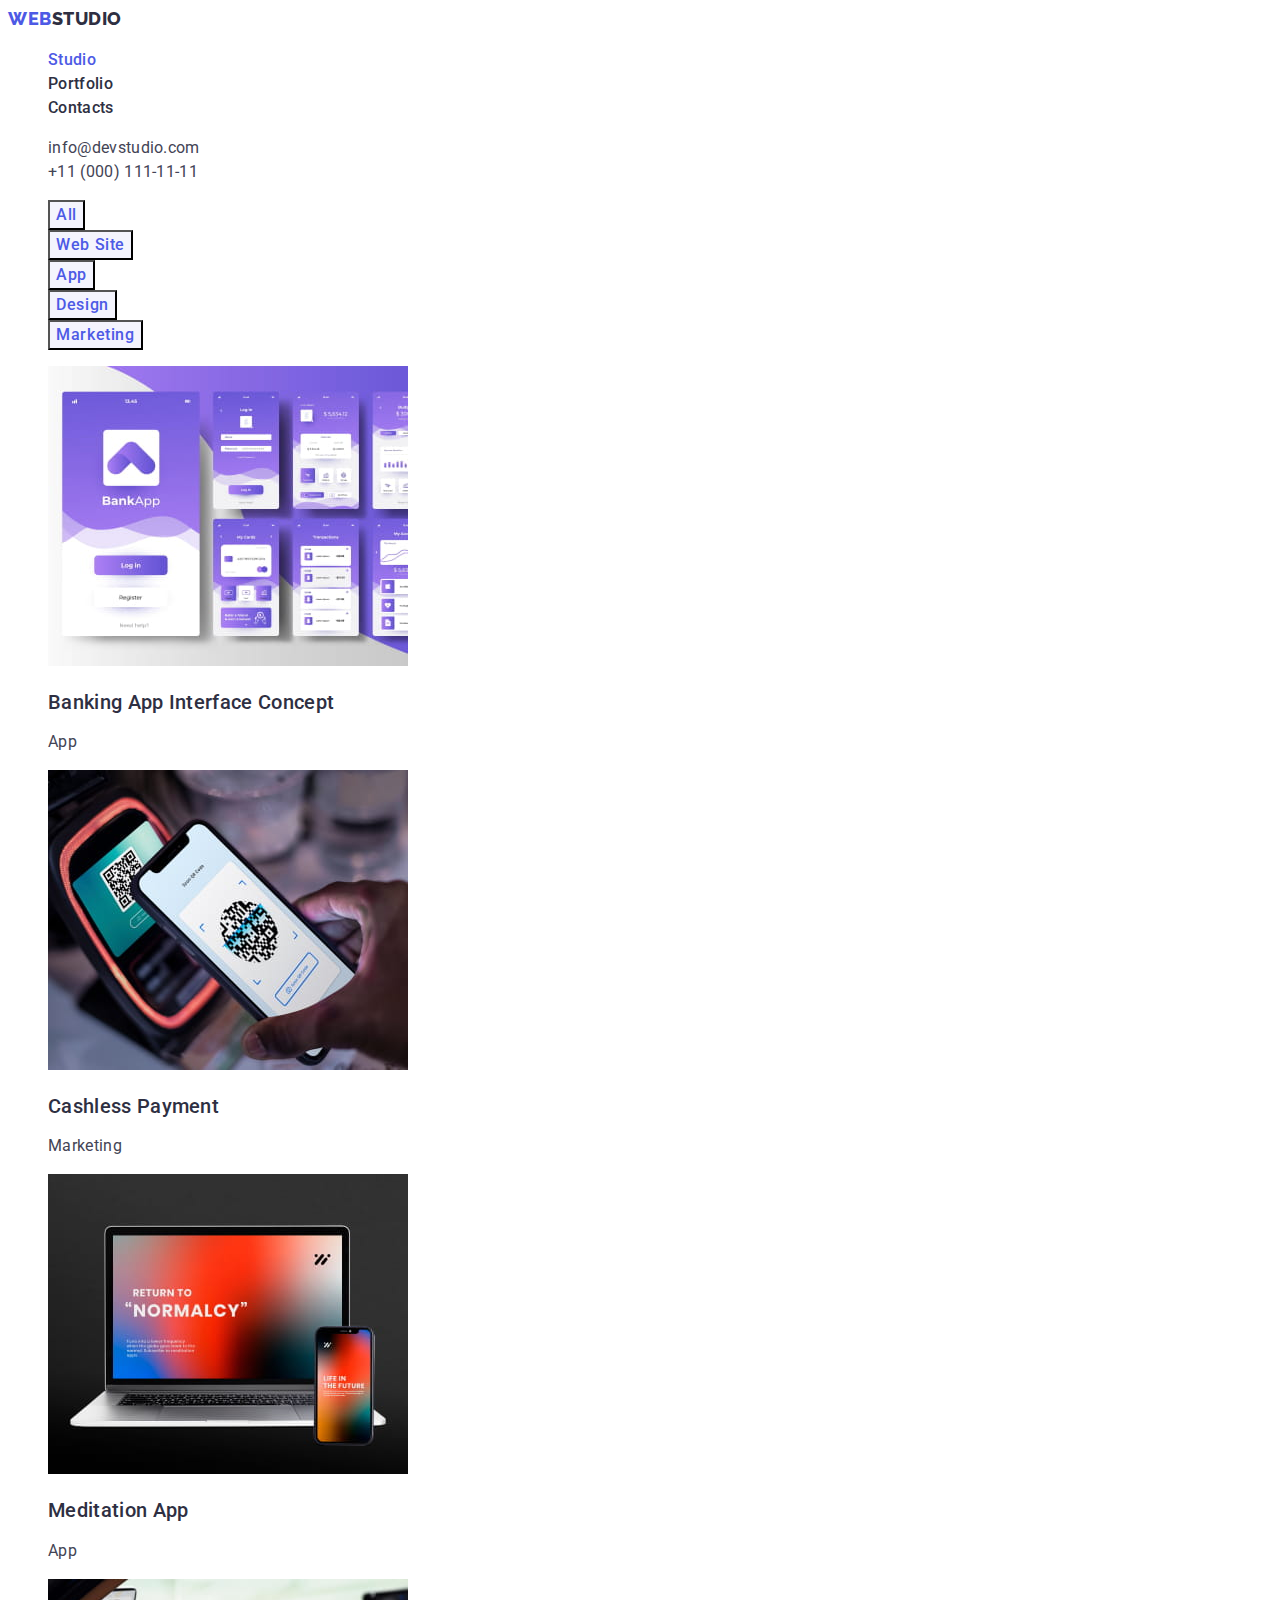
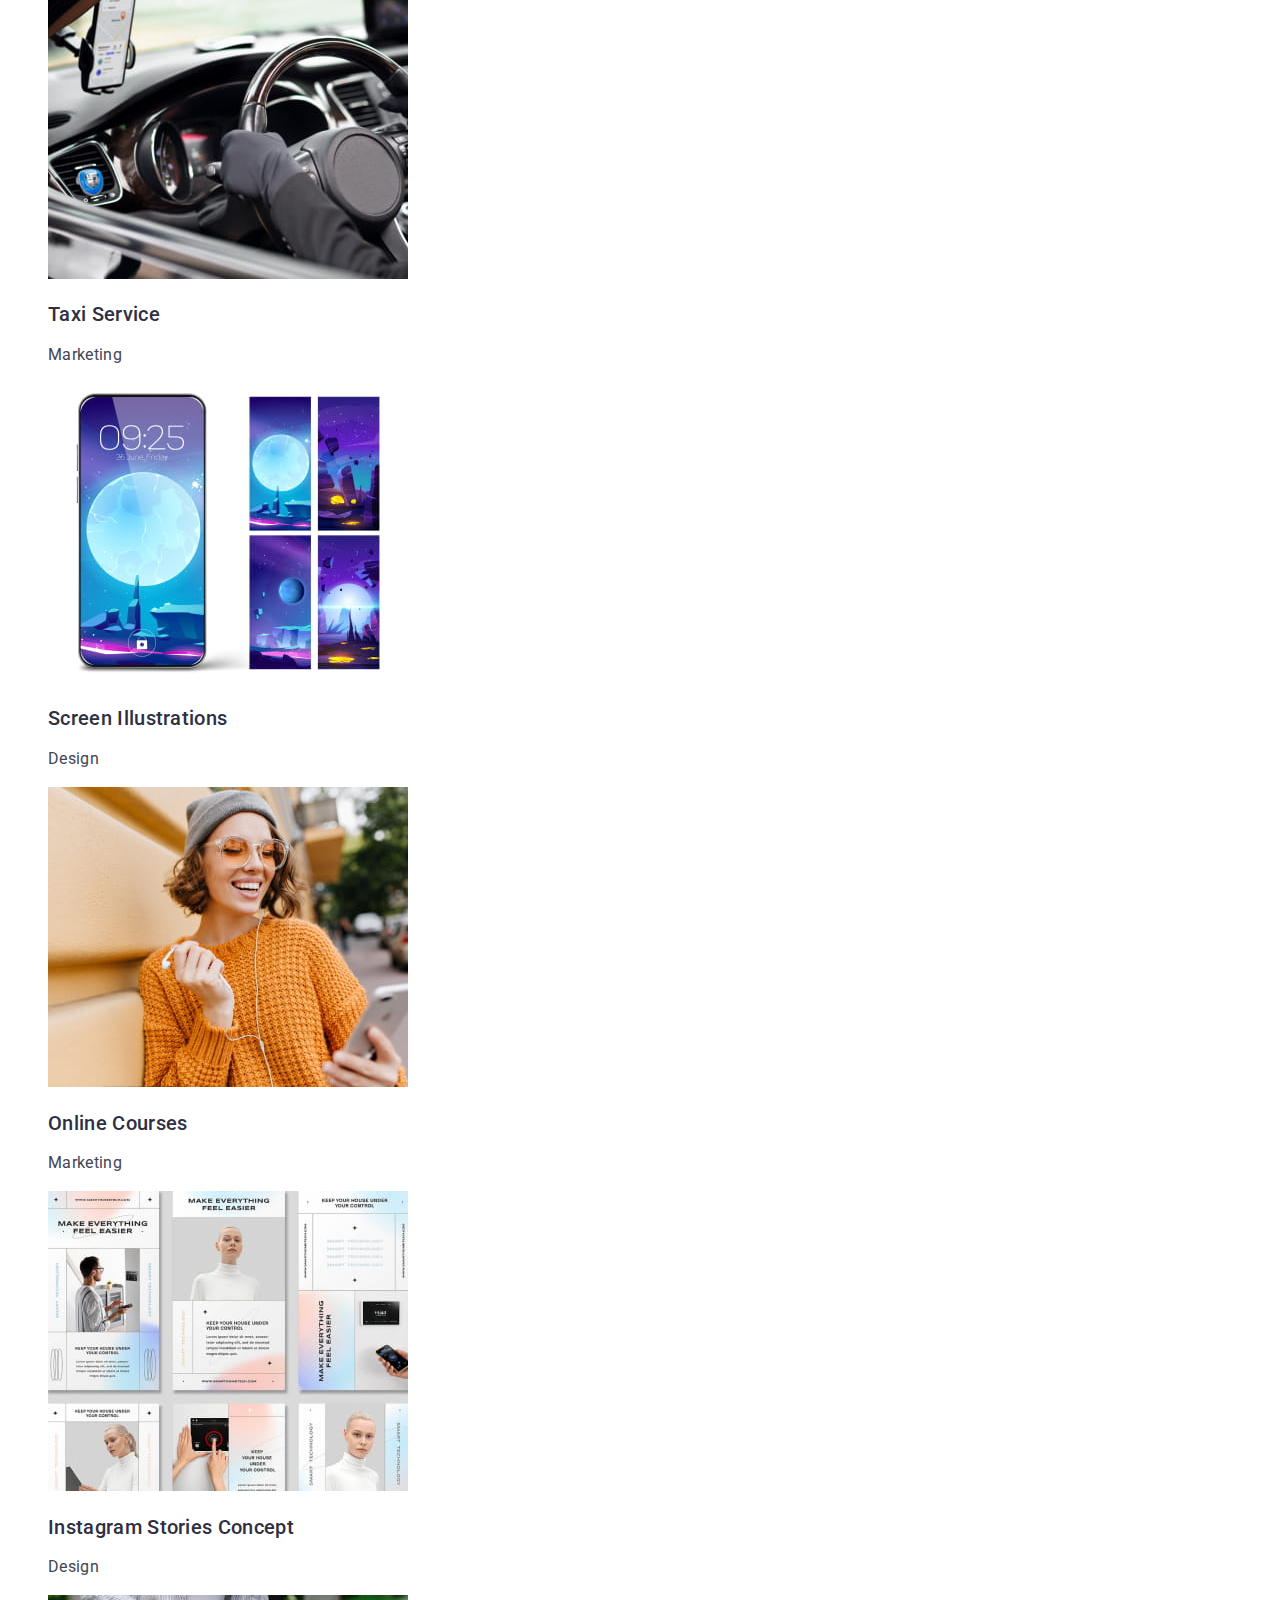
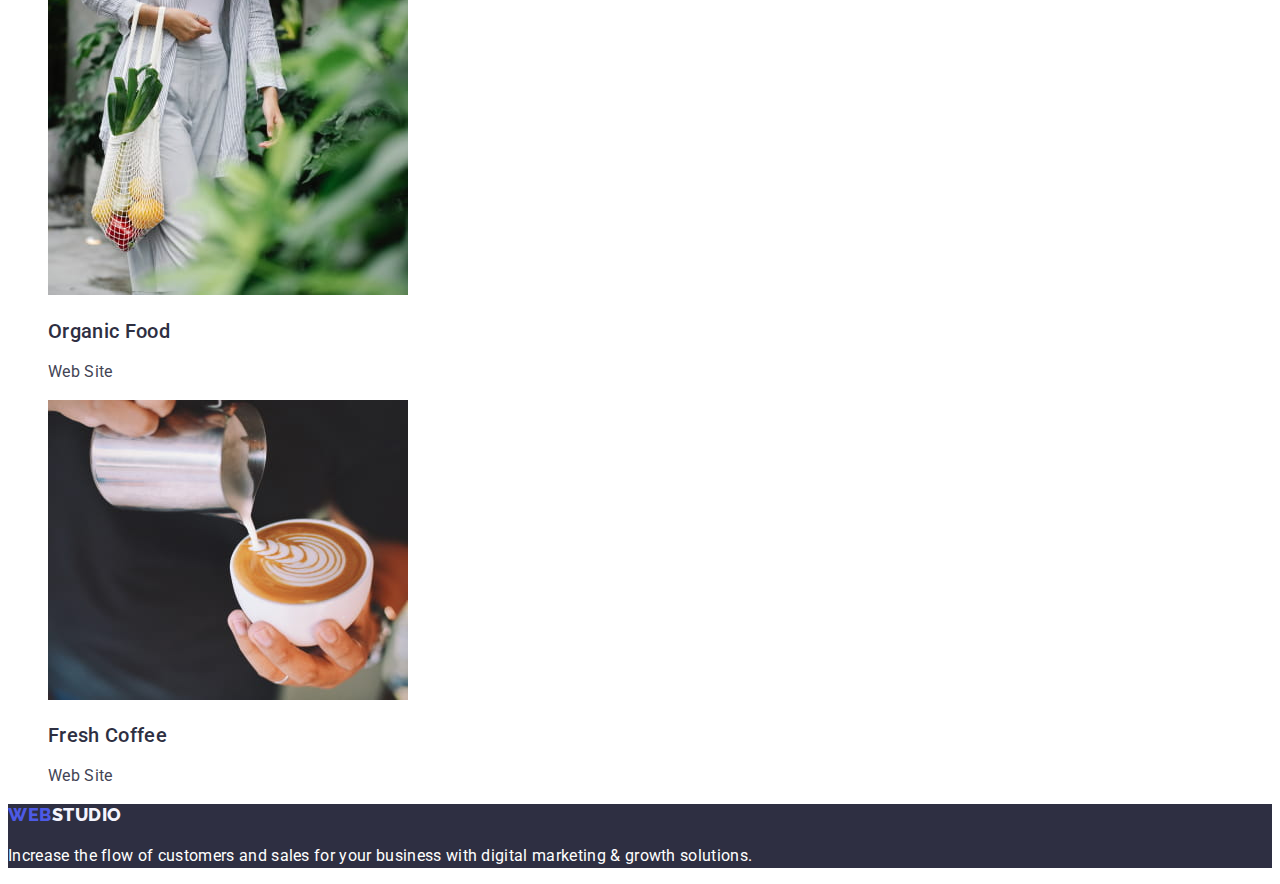
==== portfolio.html @ 93f8bcec "Update" ====
<!DOCTYPE html>
<html lang="en">
  <head>
    <meta charset="UTF-8" />
    <meta http-equiv="X-UA-Compatible" content="IE=edge" />
    <meta name="viewport" content="width=device-width, initial-scale=1.0" />
    <title>Portfolio</title>
    <link rel="preconnect" href="https://fonts.googleapis.com" />
    <link rel="preconnect" href="https://fonts.gstatic.com" crossorigin />
    <link
      href="https://fonts.googleapis.com/css2?family=Raleway:wght@800&family=Roboto:wght@400;500;700;900&display=swap"
      rel="stylesheet"
    />
    <link rel="stylesheet" href="./css/styles.css" />
  </head>
  <body>
    <!-- Header -->
    <header>
      <nav>
        <a href="./index.html" class="logo link"
          >Web<span class="logo-accent">Studio</span></a
        >
        <ul class="site-nav list">
          <li>
            <a href="./index.html" class="link current">Studio</a>
          </li>
          <li>
            <a href="./portfolio.html" class="link">Portfolio</a>
          </li>
          <li><a href="" class="link">Contacts</a></li>
        </ul>
      </nav>
      <address class="font">
        <ul class="contacts list">
          <li>
            <a href="mailto:info@devstudio.com" class="link no-line"
              >info@devstudio.com</a
            >
          </li>
          <li>
            <a href="tel:+110001111111" class="link no-line"
              >+11 (000) 111-11-11</a
            >
          </li>
        </ul>
      </address>
    </header>
    <!-- Main -->
    <main>
      <section>
        <h1 hidden>Our works</h1>
        <ul class="list">
          <li>
            <button type="button" class="button filter-button">All</button>
          </li>
          <li>
            <button type="button" class="button filter-button">Web Site</button>
          </li>
          <li>
            <button type="button" class="button filter-button">App</button>
          </li>
          <li>
            <button type="button" class="button filter-button">Design</button>
          </li>
          <li>
            <button type="button" class="button filter-button">
              Marketing
            </button>
          </li>
        </ul>
        <ul class="list">
          <li>
            <img
              src="./images/portfolio-page/banking.jpg"
              alt="a variety of the baking app interface's designs"
              width="360"
              height="300"
            />
            <h2 class="works-head">Banking App Interface Concept</h2>
            <p>App</p>
          </li>
          <li>
            <img
              src="./images/portfolio-page/payment.jpg"
              alt=" a person doing a cashless payment"
              width="360"
              height="300"
            />
            <h2 class="works-head">Cashless Payment</h2>
            <p>Marketing</p>
          </li>
          <li>
            <img
              src="./images/portfolio-page/meditation.jpg"
              alt="a laptop and a phone with the meditation app opened"
              width="360"
              height="300"
            />
            <h2 class="works-head">Meditation App</h2>
            <p>App</p>
          </li>
          <li>
            <img
              src="./images/portfolio-page/taxi.jpg"
              alt="a person driving a car"
              width="360"
              height="300"
            />
            <h2 class="works-head">Taxi Service</h2>
            <p>Marketing</p>
          </li>
          <li>
            <img
              src="./images/portfolio-page/illustation.jpg"
              alt="a phone and several screen Illustrations"
              width="360"
              height="300"
            />
            <h2 class="works-head">Screen Illustrations</h2>
            <p>Design</p>
          </li>
          <li>
            <img
              src="./images/portfolio-page/courses.jpg"
              alt="a girl holding a phone and looking at its screen"
              width="360"
              height="300"
            />
            <h2 class="works-head">Online Courses</h2>
            <p>Marketing</p>
          </li>
          <li>
            <img
              src="./images/portfolio-page/instastories.jpg"
              alt="several designed pages"
              width="360"
              height="300"
            />
            <h2 class="works-head">Instagram Stories Concept</h2>
            <p>Design</p>
          </li>
          <li>
            <img
              src="./images/portfolio-page/food.jpg"
              alt="a person holding a bag with food"
              width="360"
              height="300"
            />
            <h2 class="works-head">Organic Food</h2>
            <p>Web Site</p>
          </li>
          <li>
            <img
              src="./images/portfolio-page/coffee.jpg"
              alt="a hand holding a cup of coffee"
              width="360"
              height="300"
            />
            <h2 class="works-head">Fresh Coffee</h2>
            <p>Web Site</p>
          </li>
        </ul>
      </section>
    </main>
    <!-- Footer -->
    <footer class="background footer">
      <a href="./index.html" class="logo link"
        >Web<span class="logo-accent">Studio</span></a
      >
      <p class="footer-text">
        Increase the flow of customers and sales for your business with digital
        marketing & growth solutions.
      </p>
    </footer>
  </body>
</html>
---- css/styles.css ----
:root {
  --primary-bg-color: #ffffff;
  --secondary-bg-color: #2e2f42;
  --tertiary-bg-color: #f4f4fd;
  --primary-text-color: #434455;
  --secondary-text-color: #2e2f42;
  --tertiary-text-color: #ffffff;
  --accent-color: #4d5ae5;
  --secondary-accent-color: #404bbf;
  --site-nav-text-color: #2e2f42;
}
body {
  background-color: var(--primary-bg-color);
  color: var(--primary-text-color);
  font-family: Roboto, sans-serif;
  font-size: 16px;
  line-height: 1.5;
  letter-spacing: 0.02em;
}

.list {
  list-style-type: none;
}
.link {
  text-decoration: none;
}

/* Header */
/* Logo */
.logo {
  color: #4d5ae5;
  font-family: Raleway, sans-serif;
  font-weight: 800;
  font-size: 18px;
  line-height: 1.17;
  letter-spacing: 0.03em;
  text-transform: uppercase;
}

.logo-accent {
  color: #2e2f42;
}

.logo-accent:hover,
.logo-accent:focus {
  color: var(--secondary-accent-color);
}

.site-nav .link {
  color: #2e2f42;
  font-weight: 500;
  font-size: 16px;
  line-height: 1.5;
}

.site-nav .link.current {
  color: var(--accent-color);
}

.site-nav .link:hover,
.site-nav .link:focus {
  color: #404bbf;
}

.font {
  font-style: normal;
}

.contacts .link {
  color: var(--primary-text-color);
  font-size: 16px;
  line-height: 1.5;
}

.contacts .link:hover,
.contacts .link:focus {
  color: var(--accent-color);
}

.background {
  background-color: var(--secondary-bg-color);
}

.main-head {
  color: var(--tertiary-text-color);
  font-weight: 700;
  font-size: 56px;
  line-height: 1.07;
  text-align: center;
}
/* Buttons */
.button {
  font-family: Roboto, sans-serif;
  cursor: pointer;
}

.hero-button {
  background-color: var(--accent-color);
  color: var(--tertiary-text-color);
  font-weight: 500;
  font-size: 16px;
  line-height: 1.5;
  letter-spacing: 0.04em;
}

.hero-button:hover,
.hero-button:focus,
.hero-button:active {
  background-color: var(--secondary-accent-color);
}

.feature-head {
  font-weight: 500;
  font-size: 20px;
  line-height: 1.2;
}

.duties-head,
.team-head {
  color: var(--secondary-text-color);
  font-weight: 700;
  font-size: 36px;
  line-height: 1.11;
  text-align: center;
  text-transform: capitalize;
}

.worker-name {
  font-weight: 500;
  font-size: 20px;
  line-height: 1.2;
}

.worker-role {
  font-size: 16px;
  line-height: 1.5;
}

/* Footer */
.footer .logo-accent {
  color: #f4f4fd;
}

.footer-text {
  color: var(--tertiary-text-color);
}

/* Portfolio */
.filter-button {
  background-color: var(--tertiary-bg-color);
  color: var(--accent-color);
  font-size: 16px;
  line-height: 1.5;
  font-weight: 500;
  text-align: center;
  letter-spacing: 0.04em;
}
.filter-button:hover,
.filter-button:focus,
.filter-button:active {
  background-color: var(--secondary-accent-color);
  color: var(--tertiary-text-color);
}
.works-head {
  color: var(--secondary-text-color);
  font-weight: 500;
  font-size: 20px;
  line-height: 1.2;
}
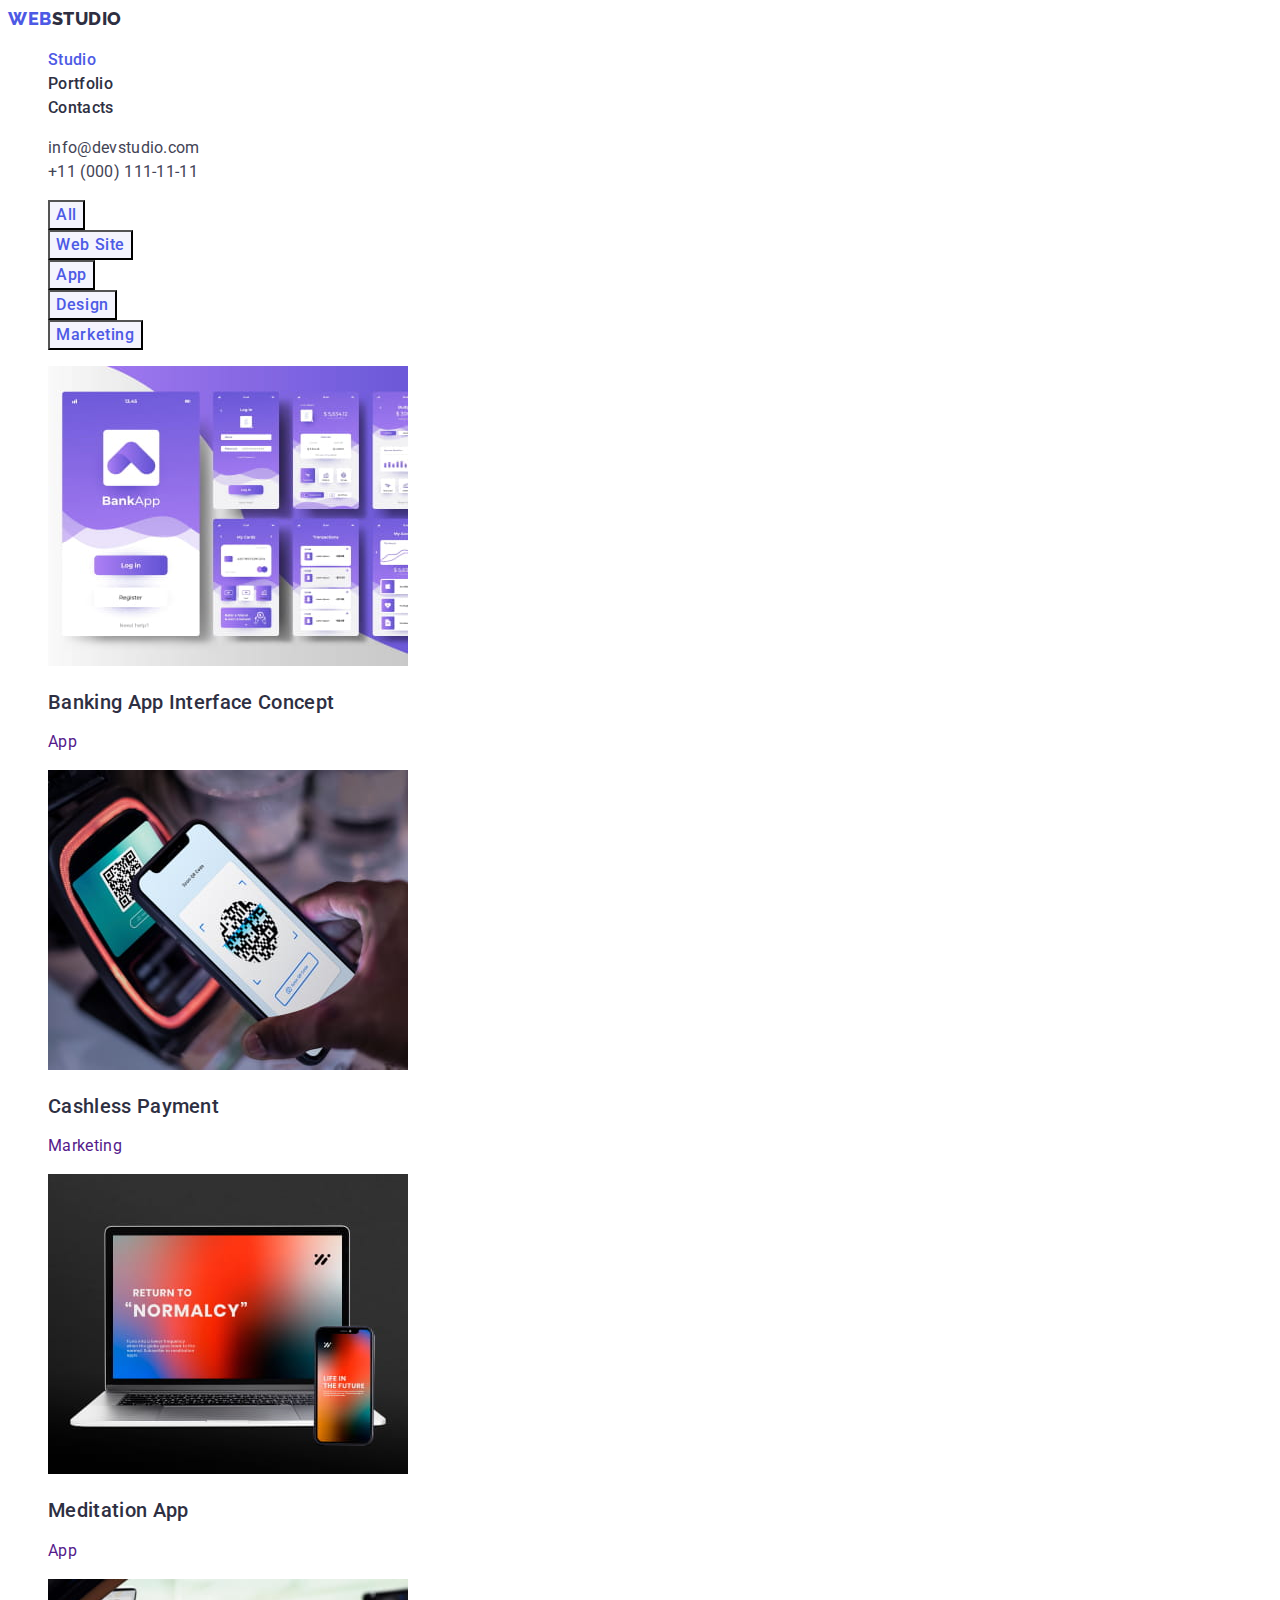
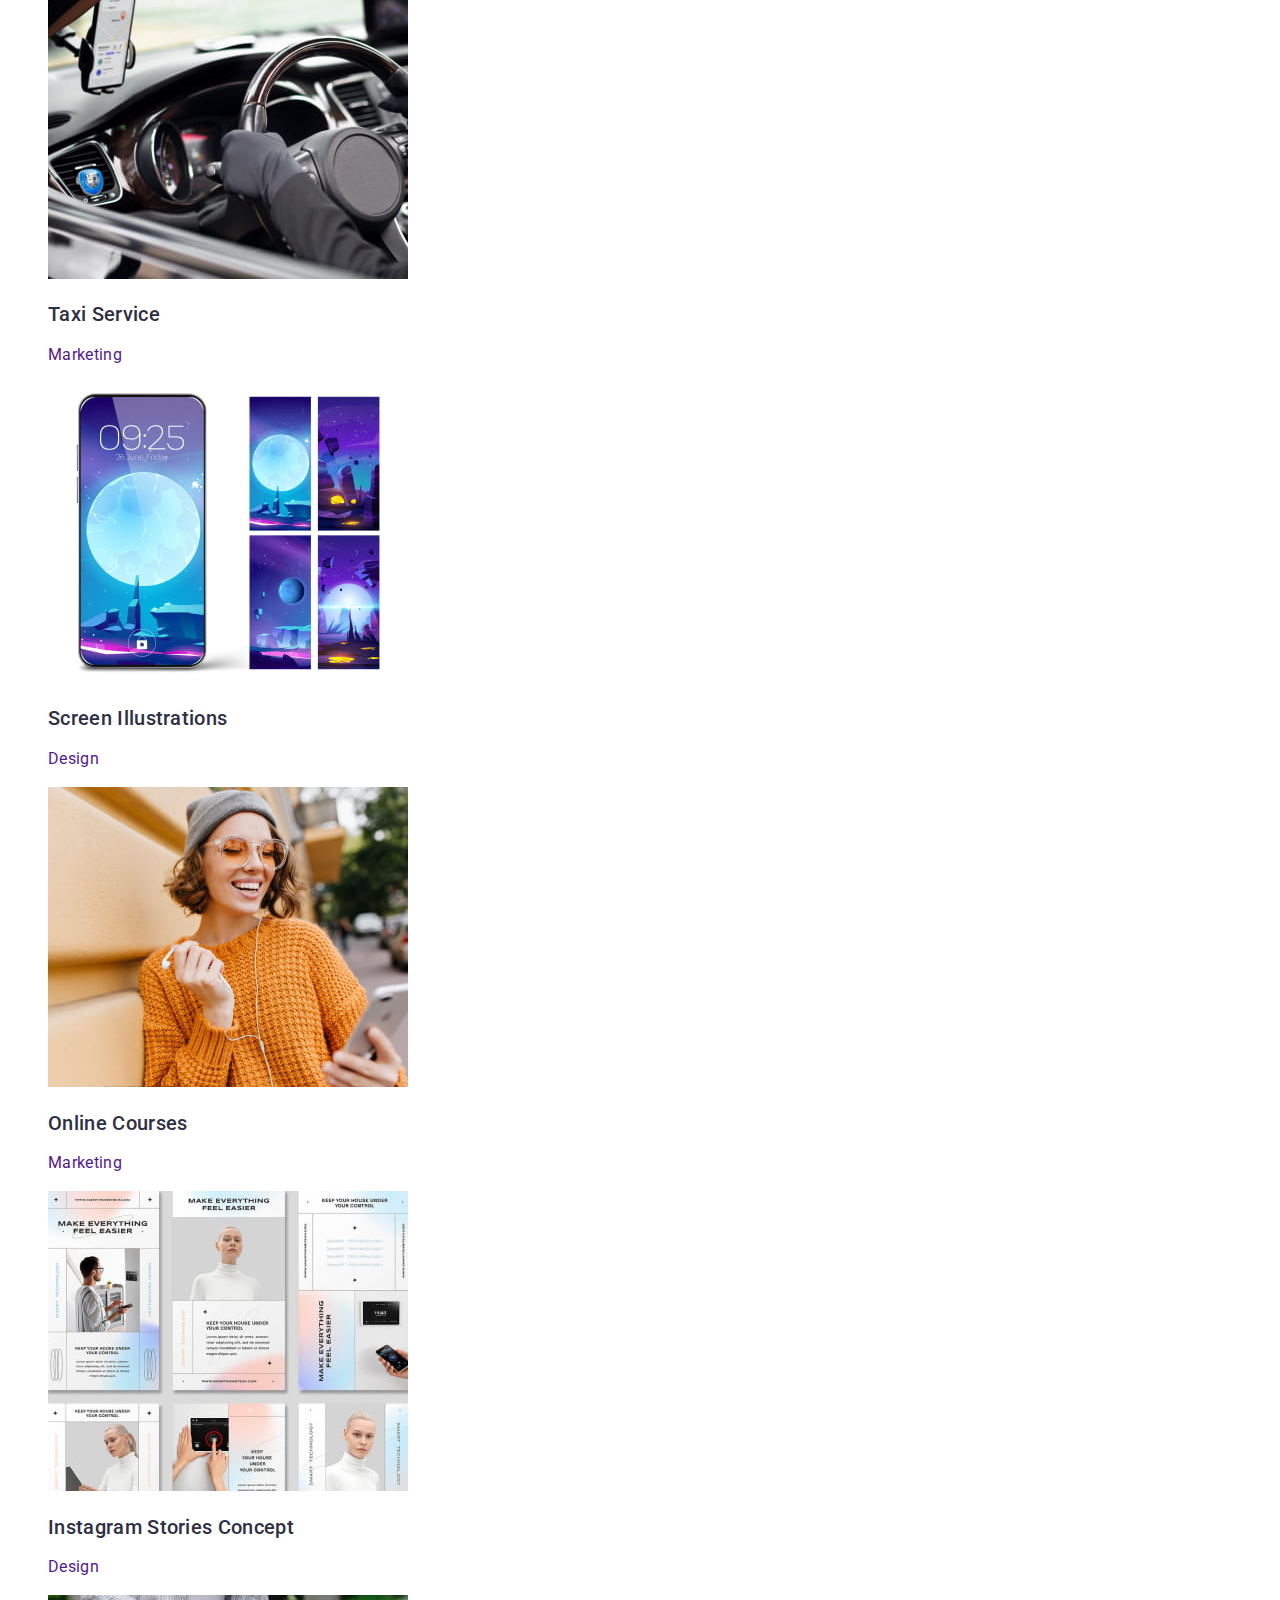
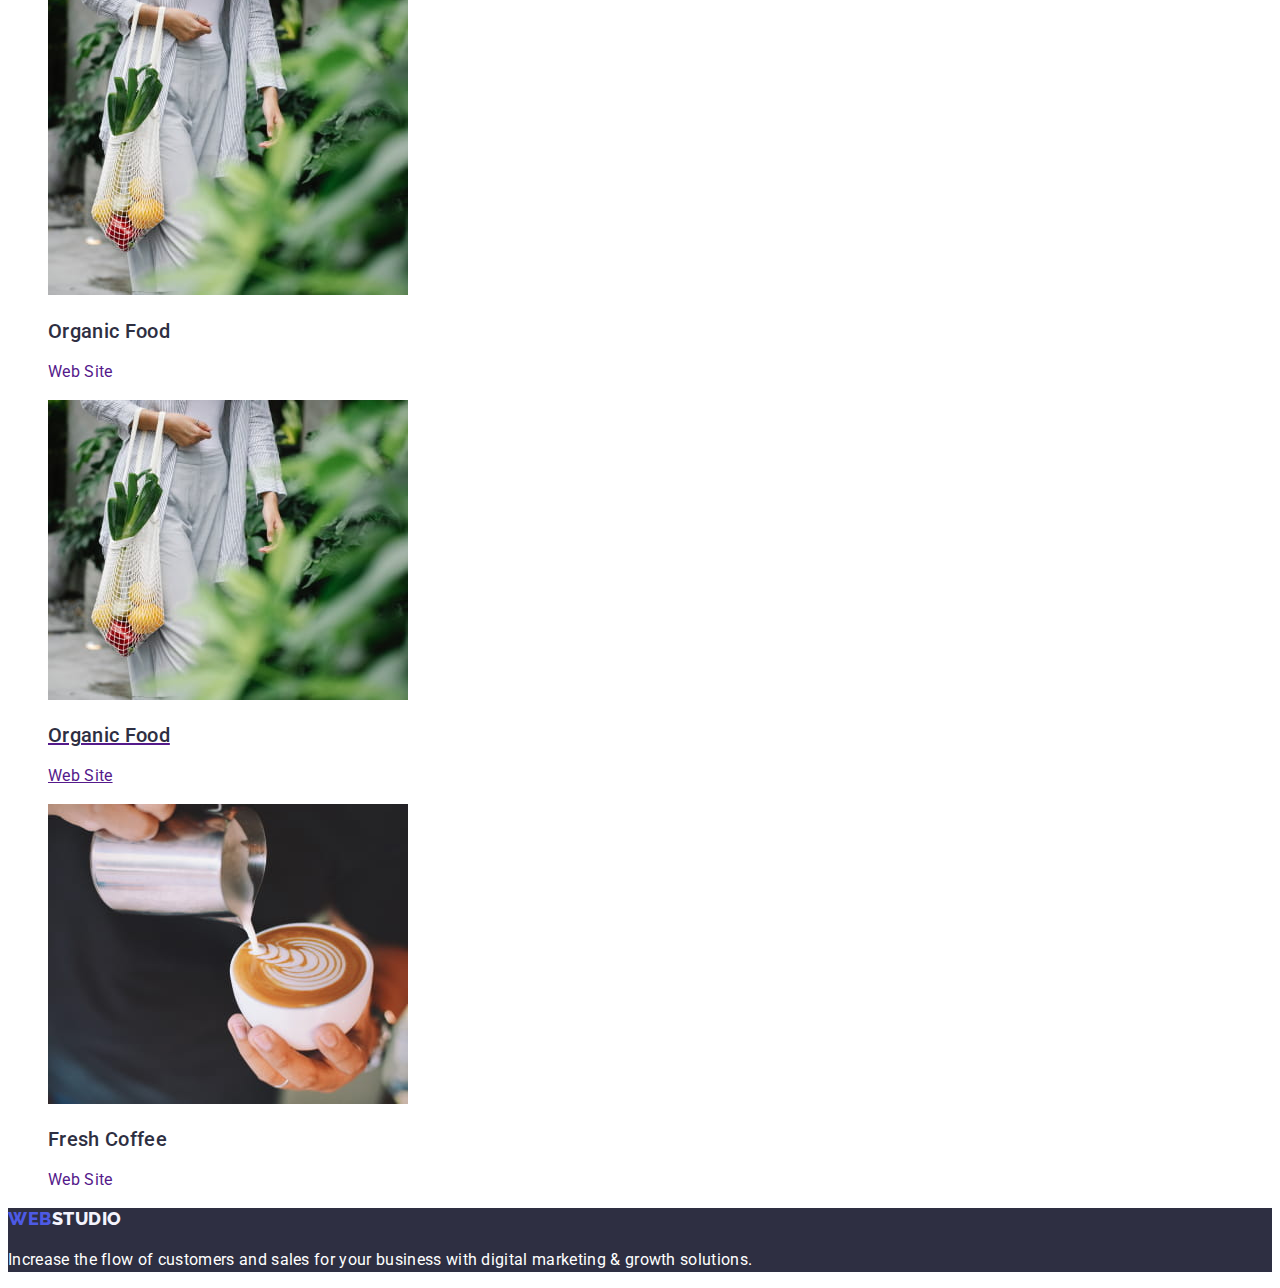
==== commit 75d9a3ca: "Update portfolio.html" ====
--- a/portfolio.html
+++ b/portfolio.html
@@ -70,94 +70,122 @@
         </ul>
         <ul class="list">
           <li>
-            <img
-              src="./images/portfolio-page/banking.jpg"
-              alt="a variety of the baking app interface's designs"
-              width="360"
-              height="300"
-            />
-            <h2 class="works-head">Banking App Interface Concept</h2>
-            <p>App</p>
-          </li>
-          <li>
-            <img
-              src="./images/portfolio-page/payment.jpg"
-              alt=" a person doing a cashless payment"
-              width="360"
-              height="300"
-            />
-            <h2 class="works-head">Cashless Payment</h2>
-            <p>Marketing</p>
-          </li>
-          <li>
-            <img
-              src="./images/portfolio-page/meditation.jpg"
-              alt="a laptop and a phone with the meditation app opened"
-              width="360"
-              height="300"
-            />
-            <h2 class="works-head">Meditation App</h2>
-            <p>App</p>
-          </li>
-          <li>
-            <img
-              src="./images/portfolio-page/taxi.jpg"
-              alt="a person driving a car"
-              width="360"
-              height="300"
-            />
-            <h2 class="works-head">Taxi Service</h2>
-            <p>Marketing</p>
-          </li>
-          <li>
-            <img
-              src="./images/portfolio-page/illustation.jpg"
-              alt="a phone and several screen Illustrations"
-              width="360"
-              height="300"
-            />
-            <h2 class="works-head">Screen Illustrations</h2>
-            <p>Design</p>
-          </li>
-          <li>
-            <img
-              src="./images/portfolio-page/courses.jpg"
-              alt="a girl holding a phone and looking at its screen"
-              width="360"
-              height="300"
-            />
-            <h2 class="works-head">Online Courses</h2>
-            <p>Marketing</p>
-          </li>
-          <li>
-            <img
-              src="./images/portfolio-page/instastories.jpg"
-              alt="several designed pages"
-              width="360"
-              height="300"
-            />
-            <h2 class="works-head">Instagram Stories Concept</h2>
-            <p>Design</p>
-          </li>
-          <li>
-            <img
+            <a href="" class="link">
+              <img
+                src="./images/portfolio-page/banking.jpg"
+                alt="a variety of the baking app interface's designs"
+                width="360"
+                height="300"
+              />
+              <h2 class="works-head">Banking App Interface Concept</h2>
+              <p>App</p></a
+            >
+          </li>
+          <li>
+            <a href="" class="link">
+              <img
+                src="./images/portfolio-page/payment.jpg"
+                alt=" a person doing a cashless payment"
+                width="360"
+                height="300"
+              />
+              <h2 class="works-head">Cashless Payment</h2>
+              <p>Marketing</p></a
+            >
+          </li>
+          <li>
+            <a href="" class="link">
+              <img
+                src="./images/portfolio-page/meditation.jpg"
+                alt="a laptop and a phone with the meditation app opened"
+                width="360"
+                height="300"
+              />
+              <h2 class="works-head">Meditation App</h2>
+              <p>App</p></a
+            >
+          </li>
+          <li>
+            <a href="" class="link">
+              <img
+                src="./images/portfolio-page/taxi.jpg"
+                alt="a person driving a car"
+                width="360"
+                height="300"
+              />
+              <h2 class="works-head">Taxi Service</h2>
+              <p>Marketing</p></a
+            >
+          </li>
+          <li>
+            <a href="" class="link">
+              <img
+                src="./images/portfolio-page/illustation.jpg"
+                alt="a phone and several screen Illustrations"
+                width="360"
+                height="300"
+              />
+              <h2 class="works-head">Screen Illustrations</h2>
+              <p>Design</p></a
+            >
+          </li>
+          <li>
+            <a href="" class="link">
+              <img
+                src="./images/portfolio-page/courses.jpg"
+                alt="a girl holding a phone and looking at its screen"
+                width="360"
+                height="300"
+              />
+              <h2 class="works-head">Online Courses</h2>
+              <p>Marketing</p></a
+            >
+          </li>
+          <li>
+            <a href="" class="link">
+              <img
+                src="./images/portfolio-page/instastories.jpg"
+                alt="several designed pages"
+                width="360"
+                height="300"
+              />
+              <h2 class="works-head">Instagram Stories Concept</h2>
+              <p>Design</p></a
+            >
+          </li>
+          <li>
+            <a href="" class="link">
+              <img
+                src="./images/portfolio-page/food.jpg"
+                alt="a person holding a bag with food"
+                width="360"
+                height="300"
+              />
+              <h2 class="works-head">Organic Food</h2>
+              <p>Web Site</p></a
+            >
+          </li>
+          <li> <a href="">            <img
               src="./images/portfolio-page/food.jpg"
               alt="a person holding a bag with food"
               width="360"
               height="300"
             />
             <h2 class="works-head">Organic Food</h2>
-            <p>Web Site</p>
-          </li>
-          <li>
-            <img
-              src="./images/portfolio-page/coffee.jpg"
-              alt="a hand holding a cup of coffee"
-              width="360"
-              height="300"
-            />
-            <h2 class="works-head">Fresh Coffee</h2>
-            <p>Web Site</p>
+            <p>Web Site</p></a>
+
+          </li>
+          <li>
+            <a href="" class="link">
+              <img
+                src="./images/portfolio-page/coffee.jpg"
+                alt="a hand holding a cup of coffee"
+                width="360"
+                height="300"
+              />
+              <h2 class="works-head">Fresh Coffee</h2>
+              <p>Web Site</p></a
+            >
           </li>
         </ul>
       </section>
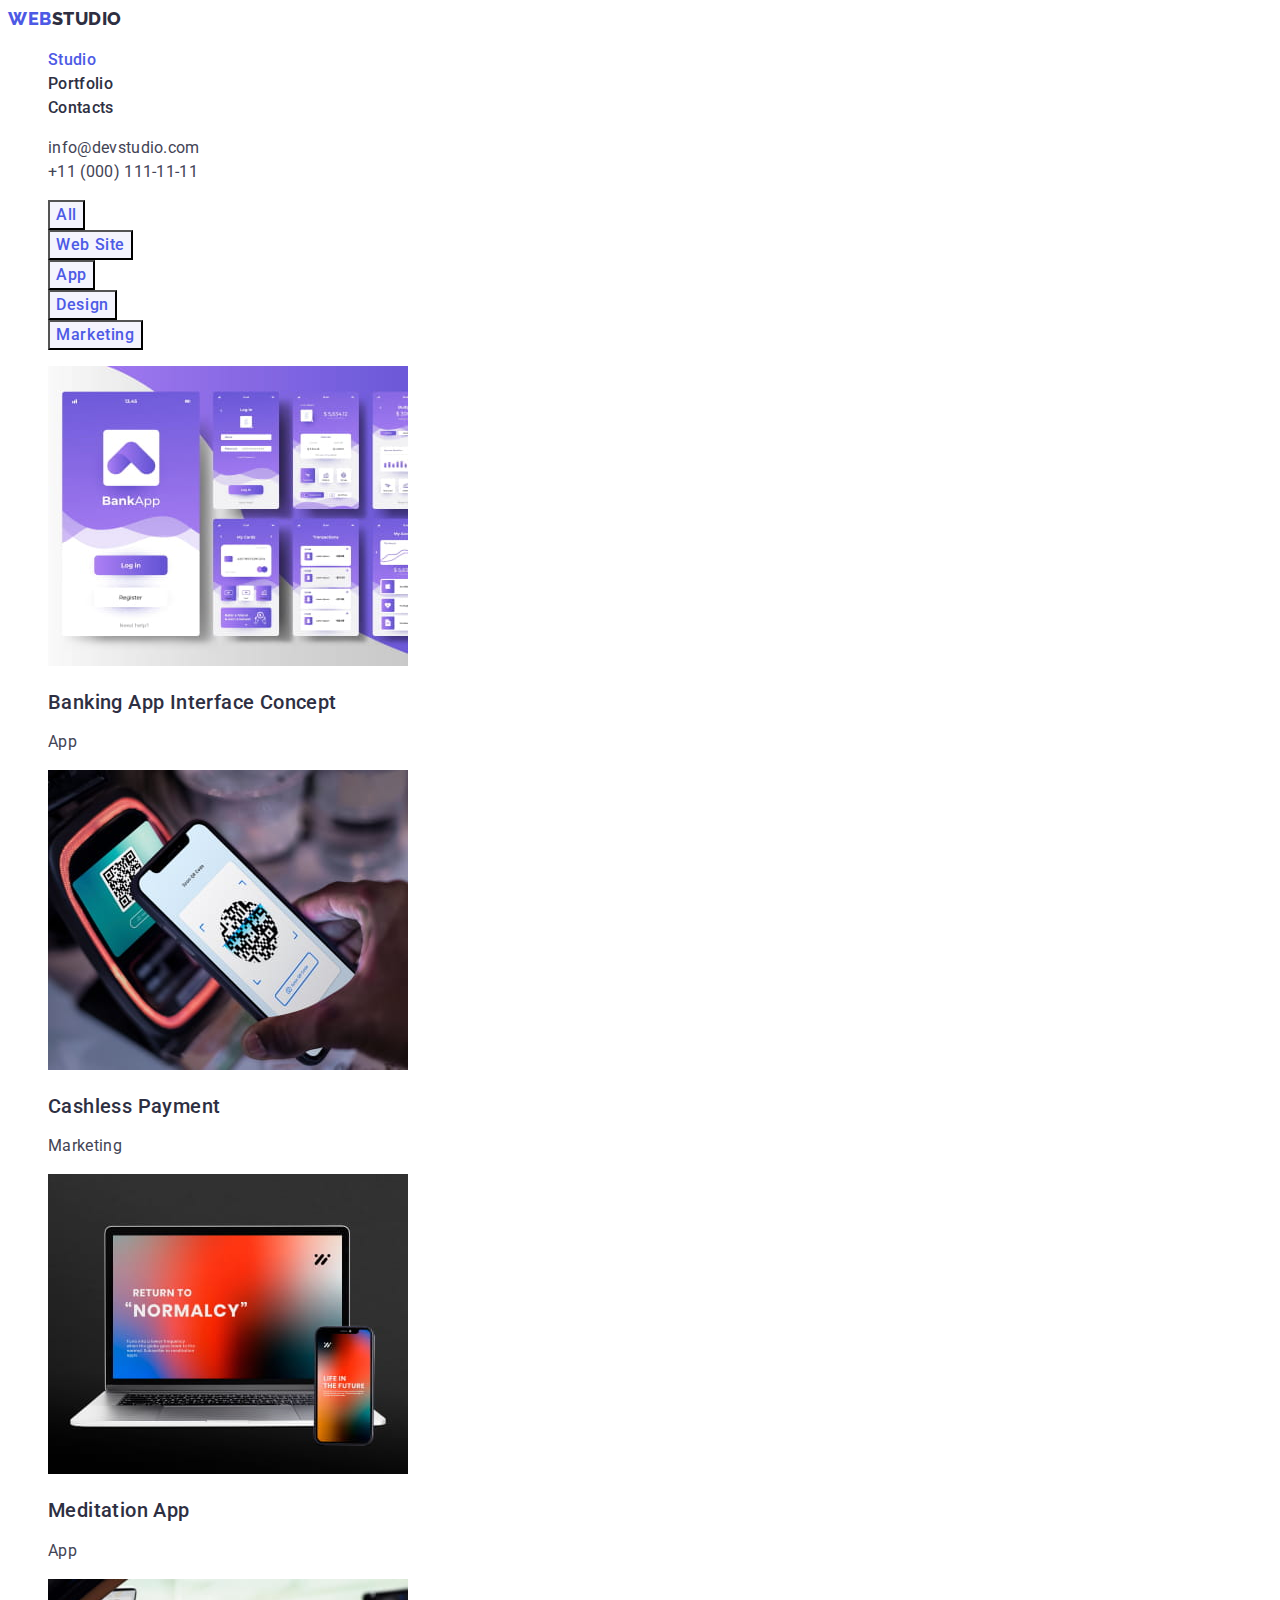
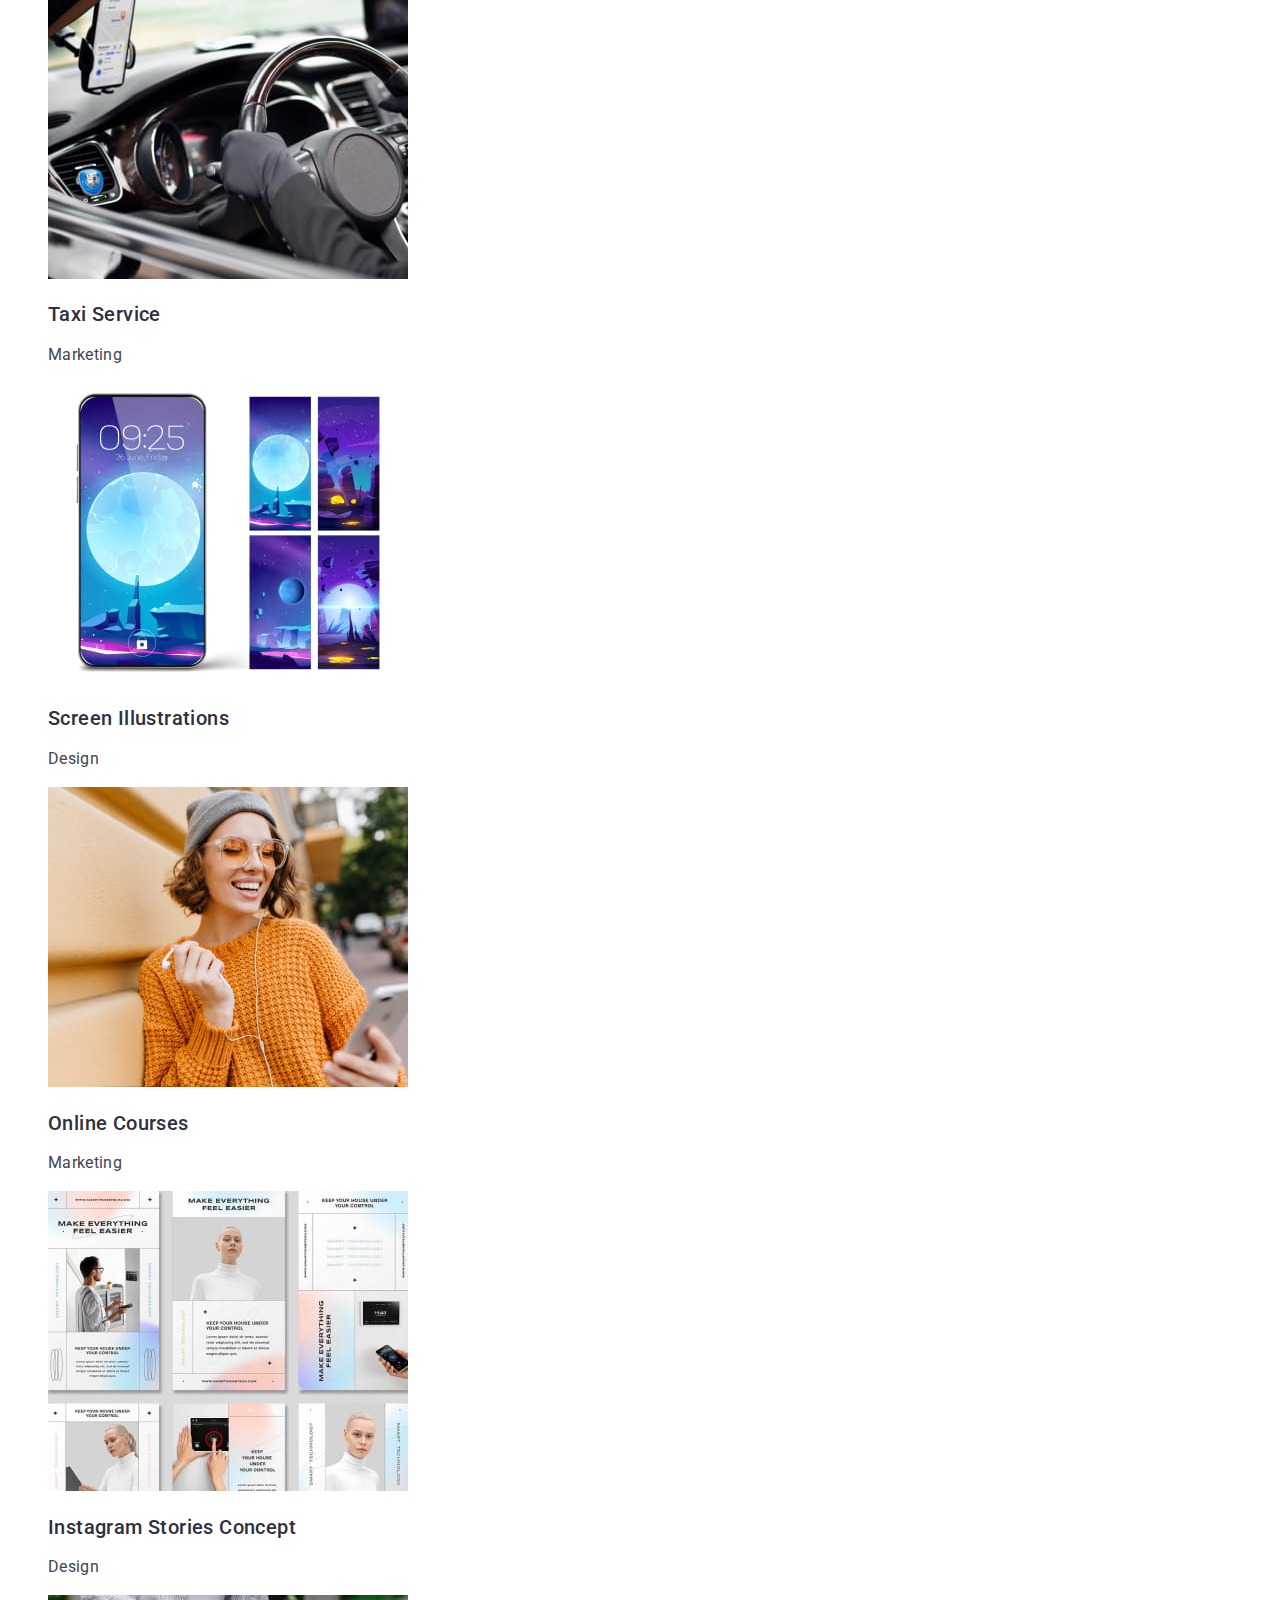
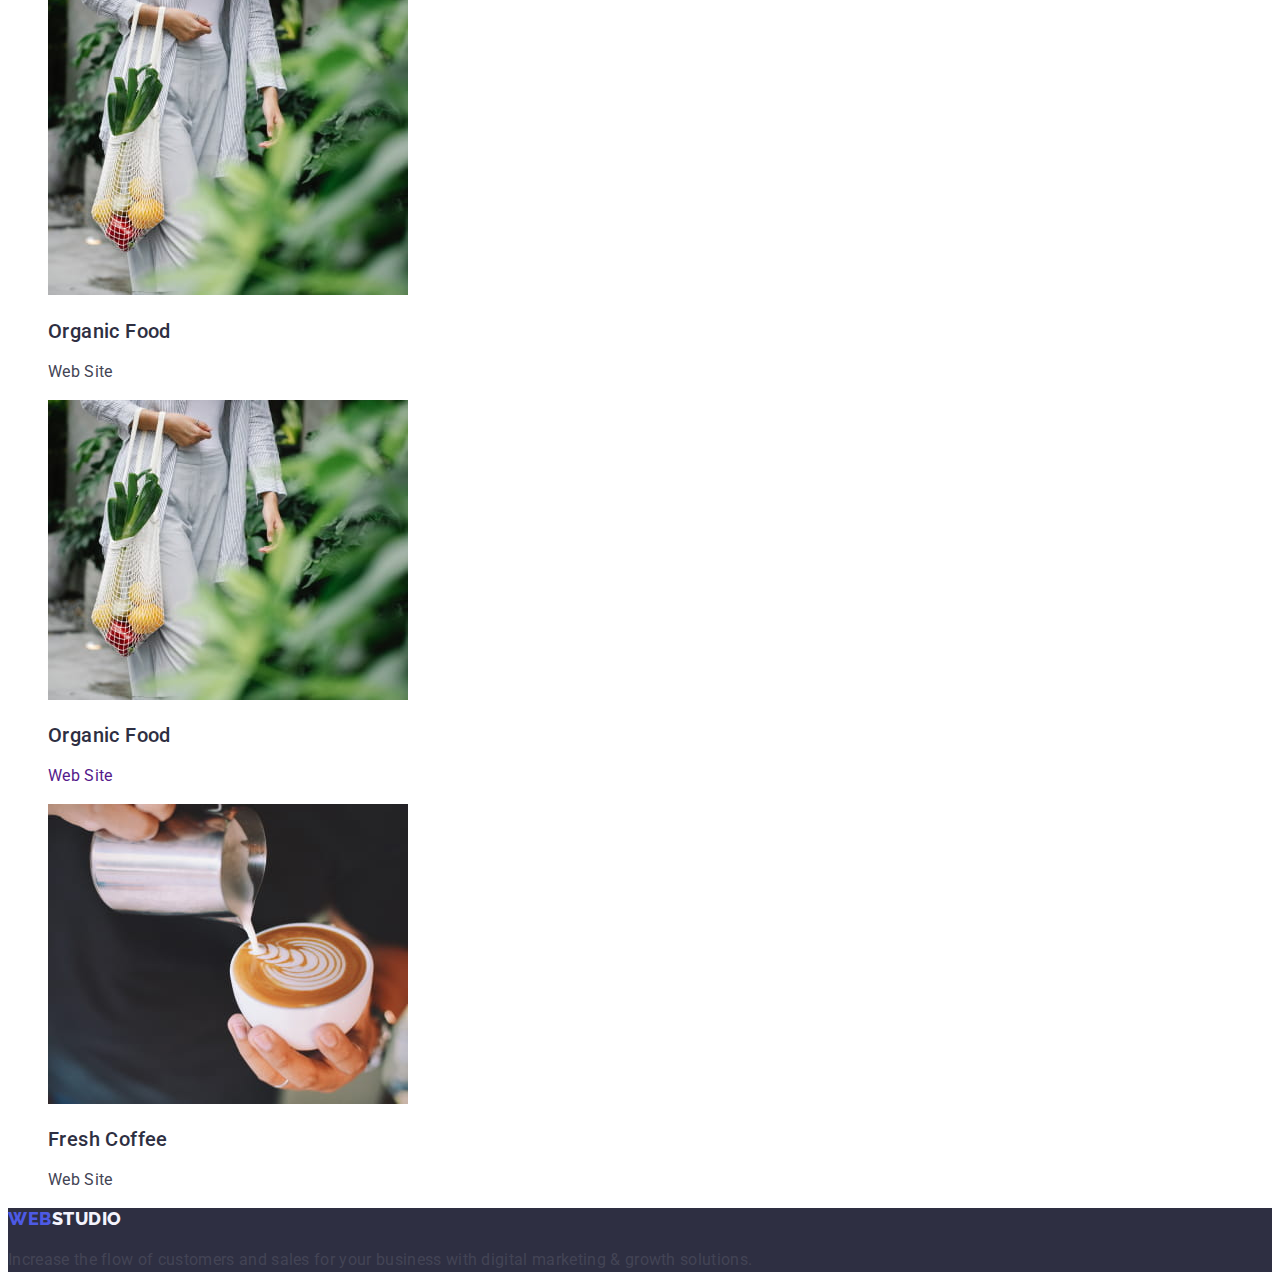
==== commit 25eab43e: "Uptade" ====
--- a/portfolio.html
+++ b/portfolio.html
@@ -78,7 +78,7 @@
                 height="300"
               />
               <h2 class="works-head">Banking App Interface Concept</h2>
-              <p>App</p></a
+              <p class="works-text">App</p></a
             >
           </li>
           <li>
@@ -90,7 +90,7 @@
                 height="300"
               />
               <h2 class="works-head">Cashless Payment</h2>
-              <p>Marketing</p></a
+              <p class="works-text">Marketing</p></a
             >
           </li>
           <li>
@@ -102,7 +102,7 @@
                 height="300"
               />
               <h2 class="works-head">Meditation App</h2>
-              <p>App</p></a
+              <p class="works-text">App</p></a
             >
           </li>
           <li>
@@ -114,7 +114,7 @@
                 height="300"
               />
               <h2 class="works-head">Taxi Service</h2>
-              <p>Marketing</p></a
+              <p class="works-text">Marketing</p></a
             >
           </li>
           <li>
@@ -126,7 +126,7 @@
                 height="300"
               />
               <h2 class="works-head">Screen Illustrations</h2>
-              <p>Design</p></a
+              <p class="works-text">Design</p></a
             >
           </li>
           <li>
@@ -138,7 +138,7 @@
                 height="300"
               />
               <h2 class="works-head">Online Courses</h2>
-              <p>Marketing</p></a
+              <p class="works-text">Marketing</p></a
             >
           </li>
           <li>
@@ -150,7 +150,7 @@
                 height="300"
               />
               <h2 class="works-head">Instagram Stories Concept</h2>
-              <p>Design</p></a
+              <p class="works-text">Design</p></a
             >
           </li>
           <li>
@@ -162,18 +162,20 @@
                 height="300"
               />
               <h2 class="works-head">Organic Food</h2>
+              <p class="works-text">Web Site</p></a
+            >
+          </li>
+          <li>
+            <a href="" class="link">
+              <img
+                src="./images/portfolio-page/food.jpg"
+                alt="a person holding a bag with food"
+                width="360"
+                height="300"
+              />
+              <h2 class="works-head">Organic Food</h2>
               <p>Web Site</p></a
             >
-          </li>
-          <li> <a href="">            <img
-              src="./images/portfolio-page/food.jpg"
-              alt="a person holding a bag with food"
-              width="360"
-              height="300"
-            />
-            <h2 class="works-head">Organic Food</h2>
-            <p>Web Site</p></a>
-
           </li>
           <li>
             <a href="" class="link">
@@ -184,7 +186,7 @@
                 height="300"
               />
               <h2 class="works-head">Fresh Coffee</h2>
-              <p>Web Site</p></a
+              <p class="works-text">Web Site</p></a
             >
           </li>
         </ul>
--- a/css/styles.css
+++ b/css/styles.css
@@ -4,10 +4,8 @@
   --tertiary-bg-color: #f4f4fd;
   --primary-text-color: #434455;
   --secondary-text-color: #2e2f42;
-  --tertiary-text-color: #ffffff;
   --accent-color: #4d5ae5;
   --secondary-accent-color: #404bbf;
-  --site-nav-text-color: #2e2f42;
 }
 body {
   background-color: var(--primary-bg-color);
@@ -166,4 +164,9 @@
   font-weight: 500;
   font-size: 20px;
   line-height: 1.2;
+  letter-spacing: 0.02em;
 }
+
+.works-text {
+  color: #434455;
+}
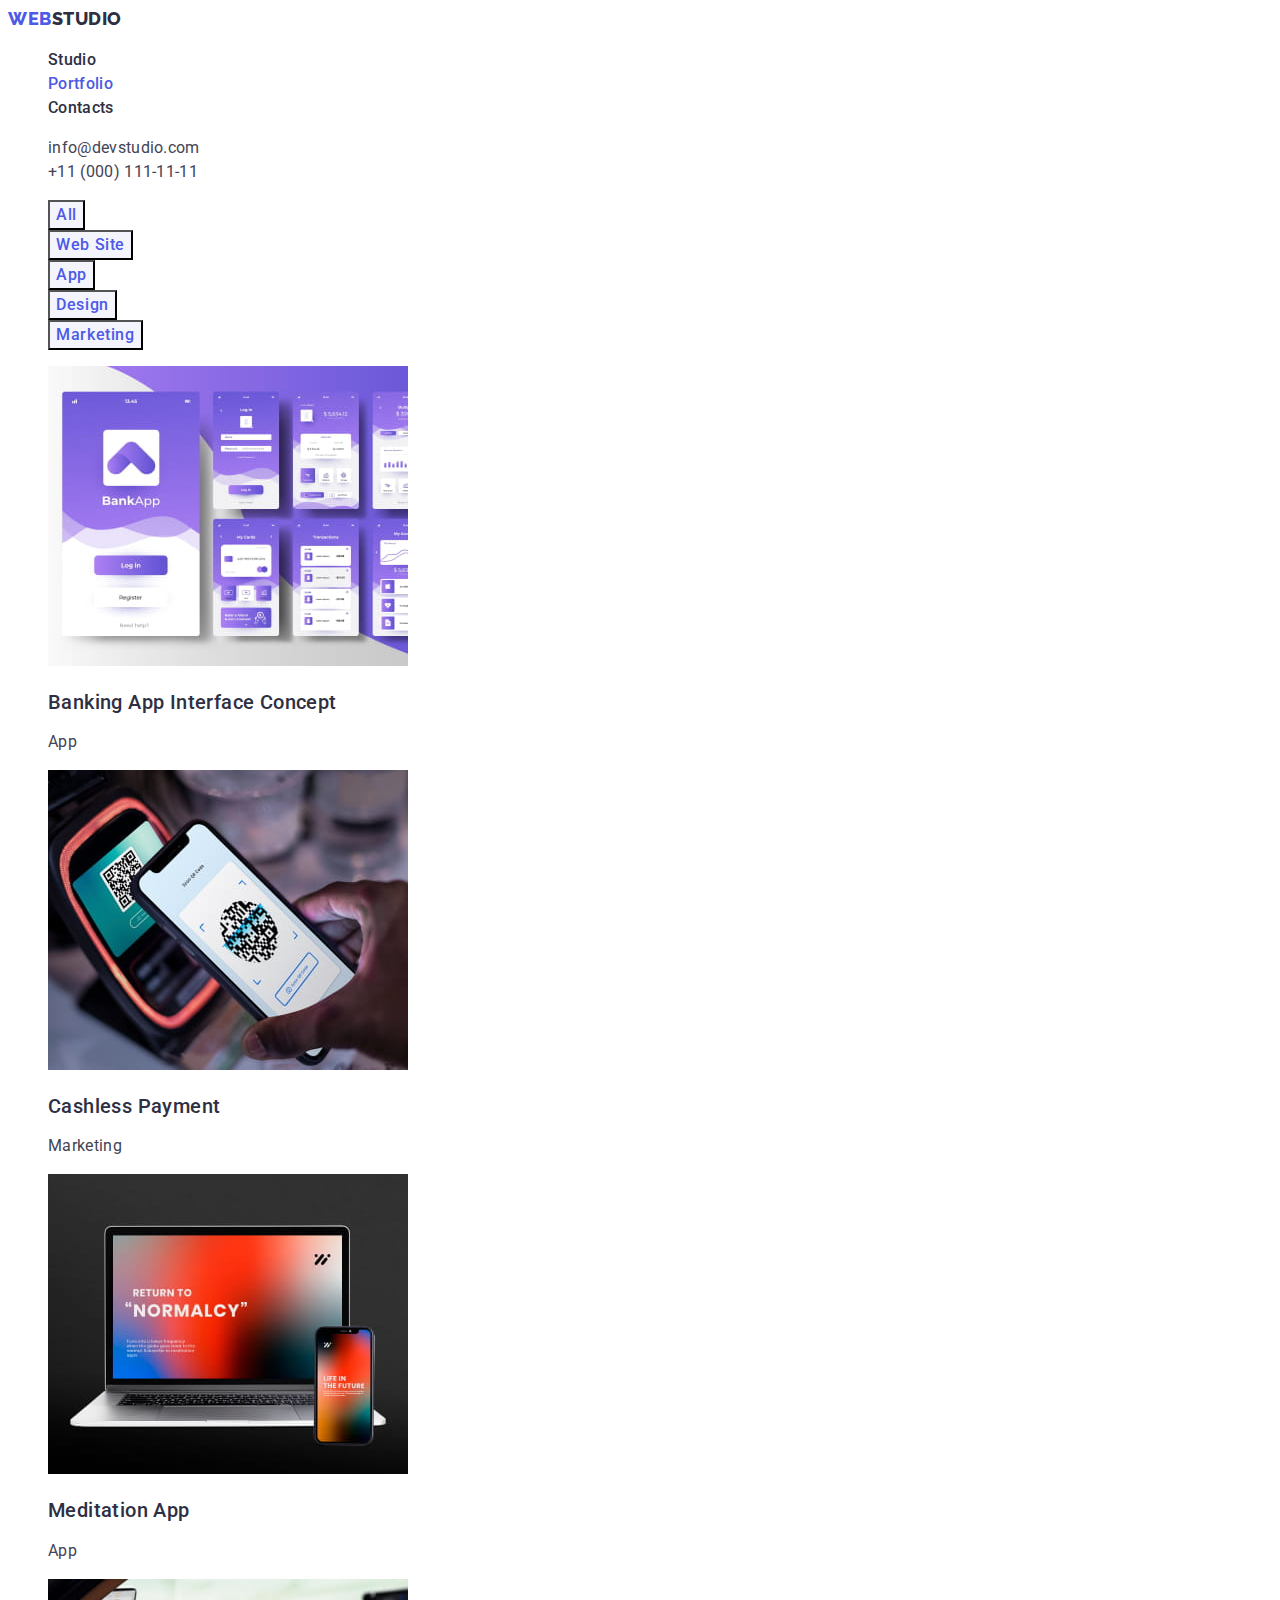
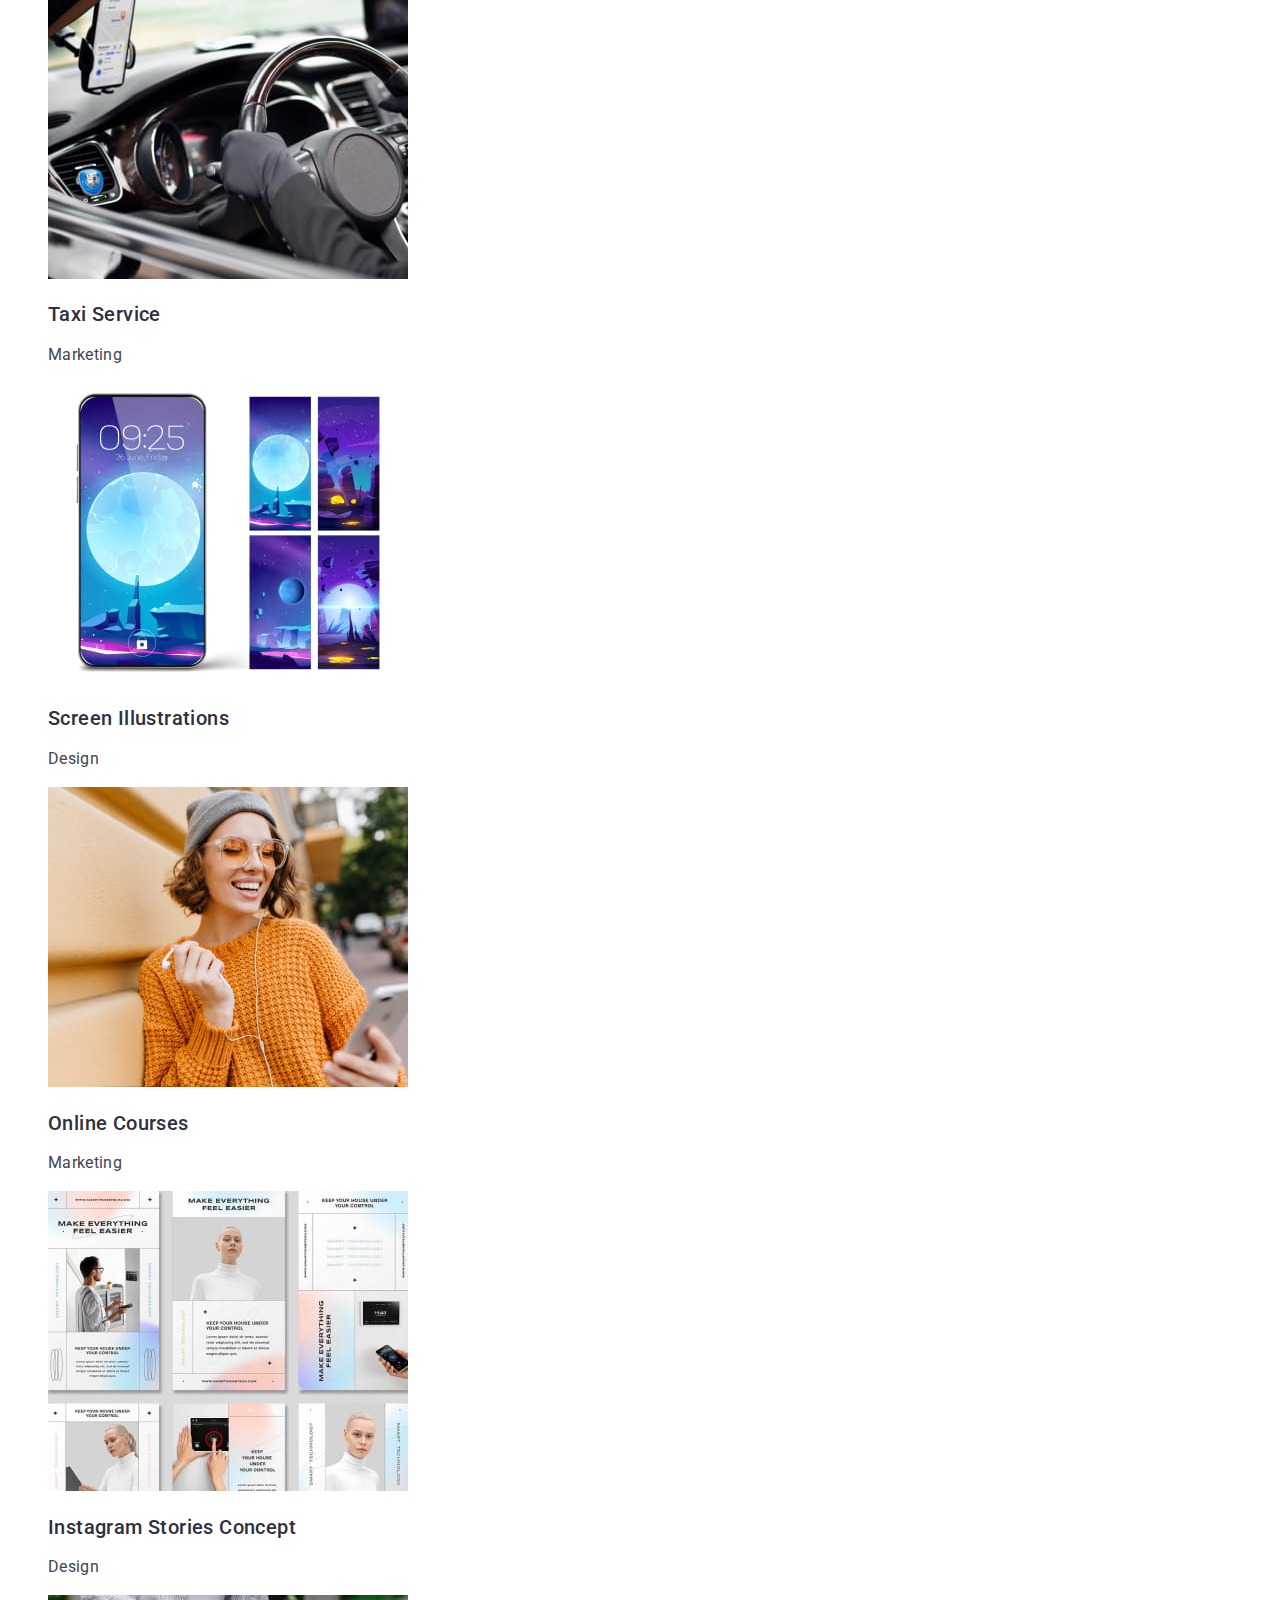
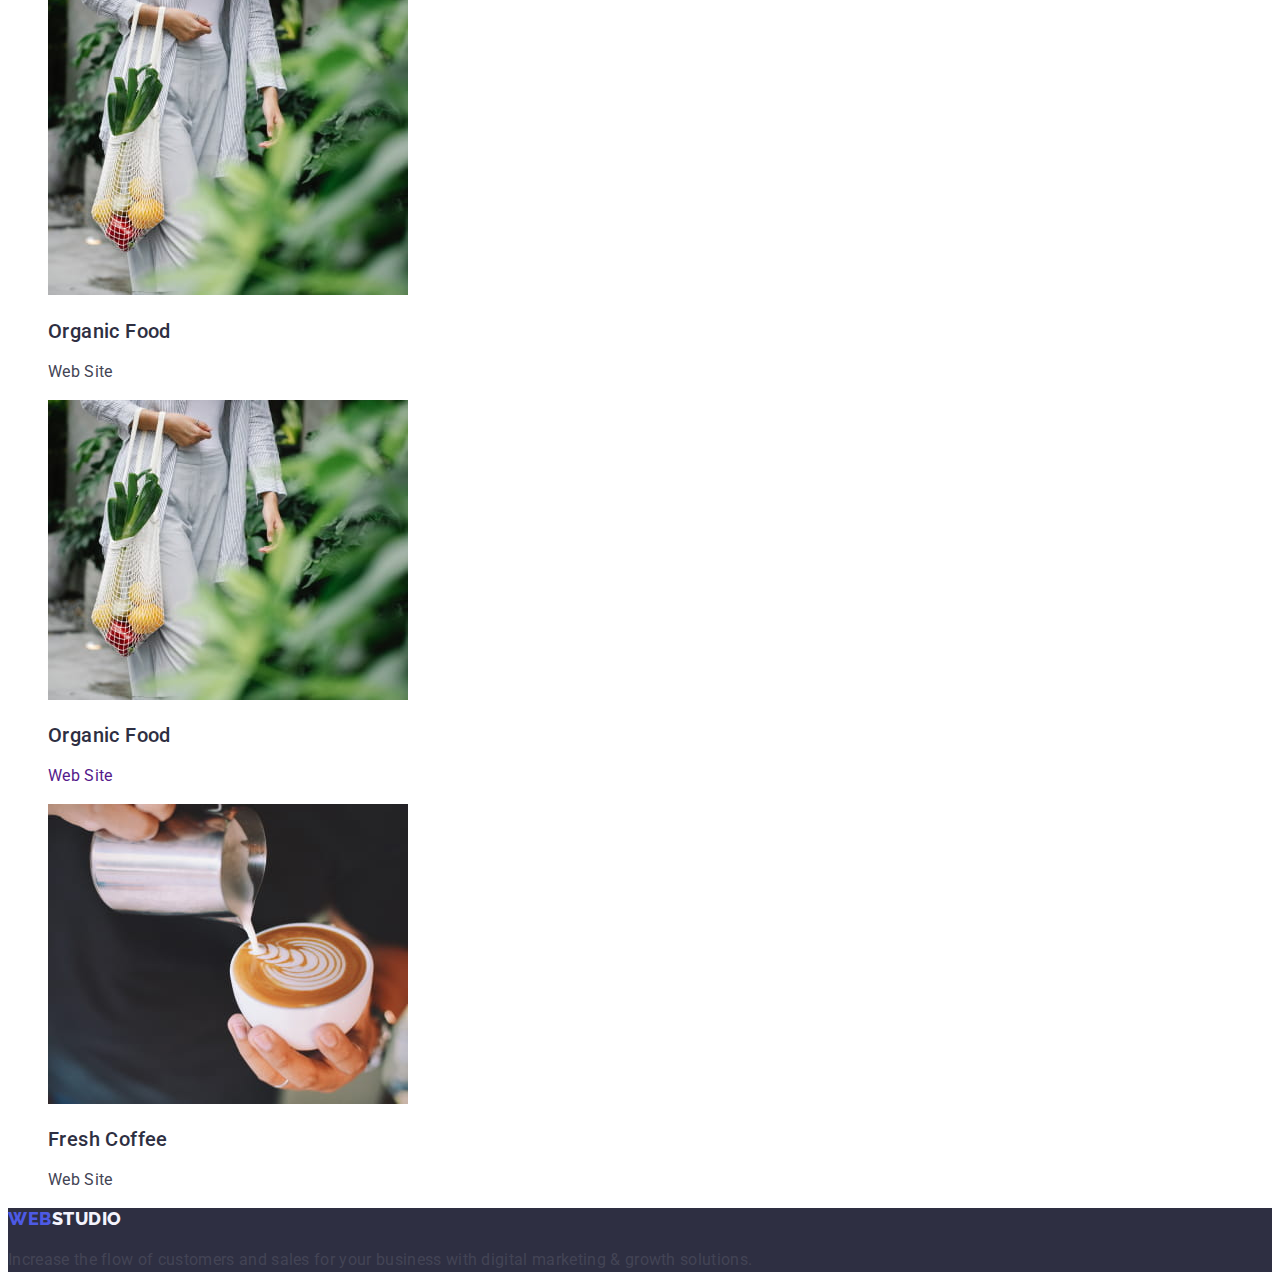
==== commit 940cf188: "Update" ====
--- a/portfolio.html
+++ b/portfolio.html
@@ -22,12 +22,12 @@
         >
         <ul class="site-nav list">
           <li>
-            <a href="./index.html" class="link current">Studio</a>
-          </li>
-          <li>
-            <a href="./portfolio.html" class="link">Portfolio</a>
-          </li>
-          <li><a href="" class="link">Contacts</a></li>
+            <a href="./index.html" class="link menu">Studio</a>
+          </li>
+          <li>
+            <a href="./portfolio.html" class="link menu current">Portfolio</a>
+          </li>
+          <li><a href="" class="link menu">Contacts</a></li>
         </ul>
       </nav>
       <address class="font">
--- a/css/styles.css
+++ b/css/styles.css
@@ -44,7 +44,7 @@
   color: var(--secondary-accent-color);
 }
 
-.site-nav .link {
+.site-nav .menu {
   color: #2e2f42;
   font-weight: 500;
   font-size: 16px;
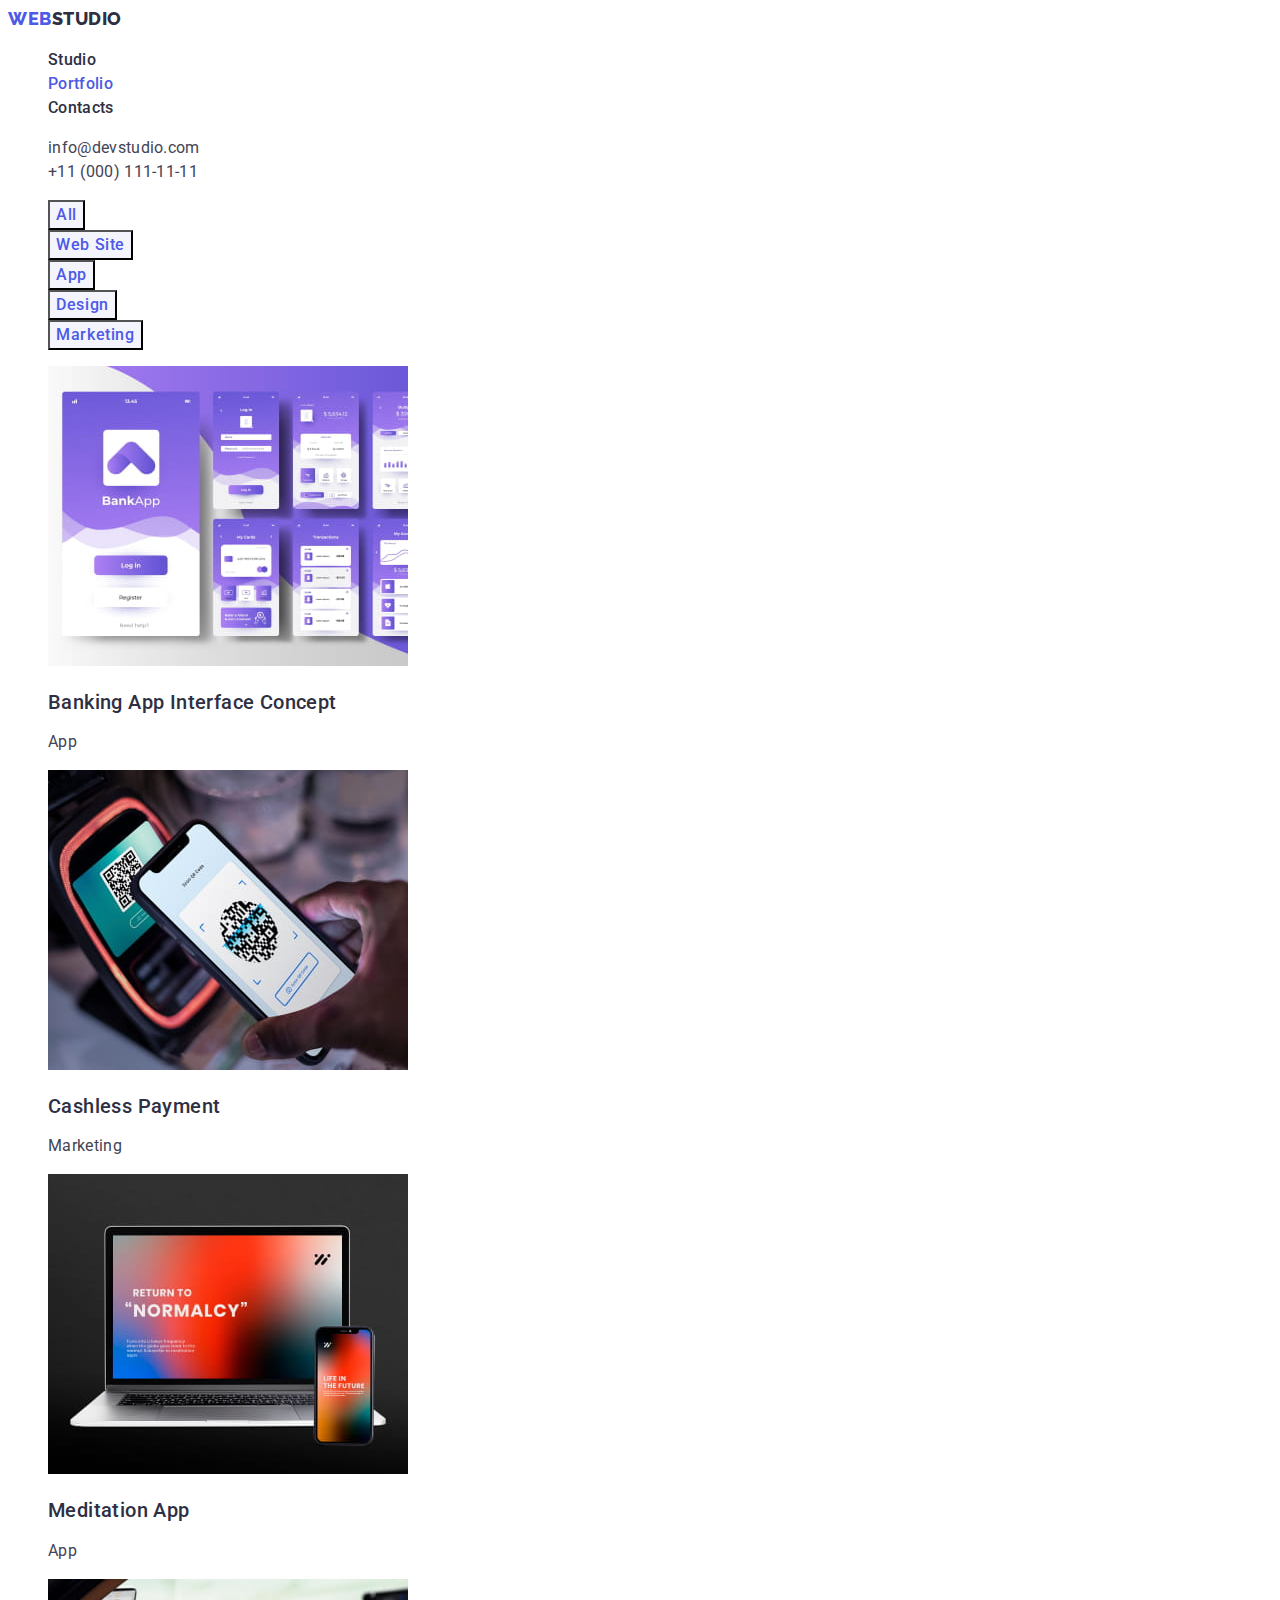
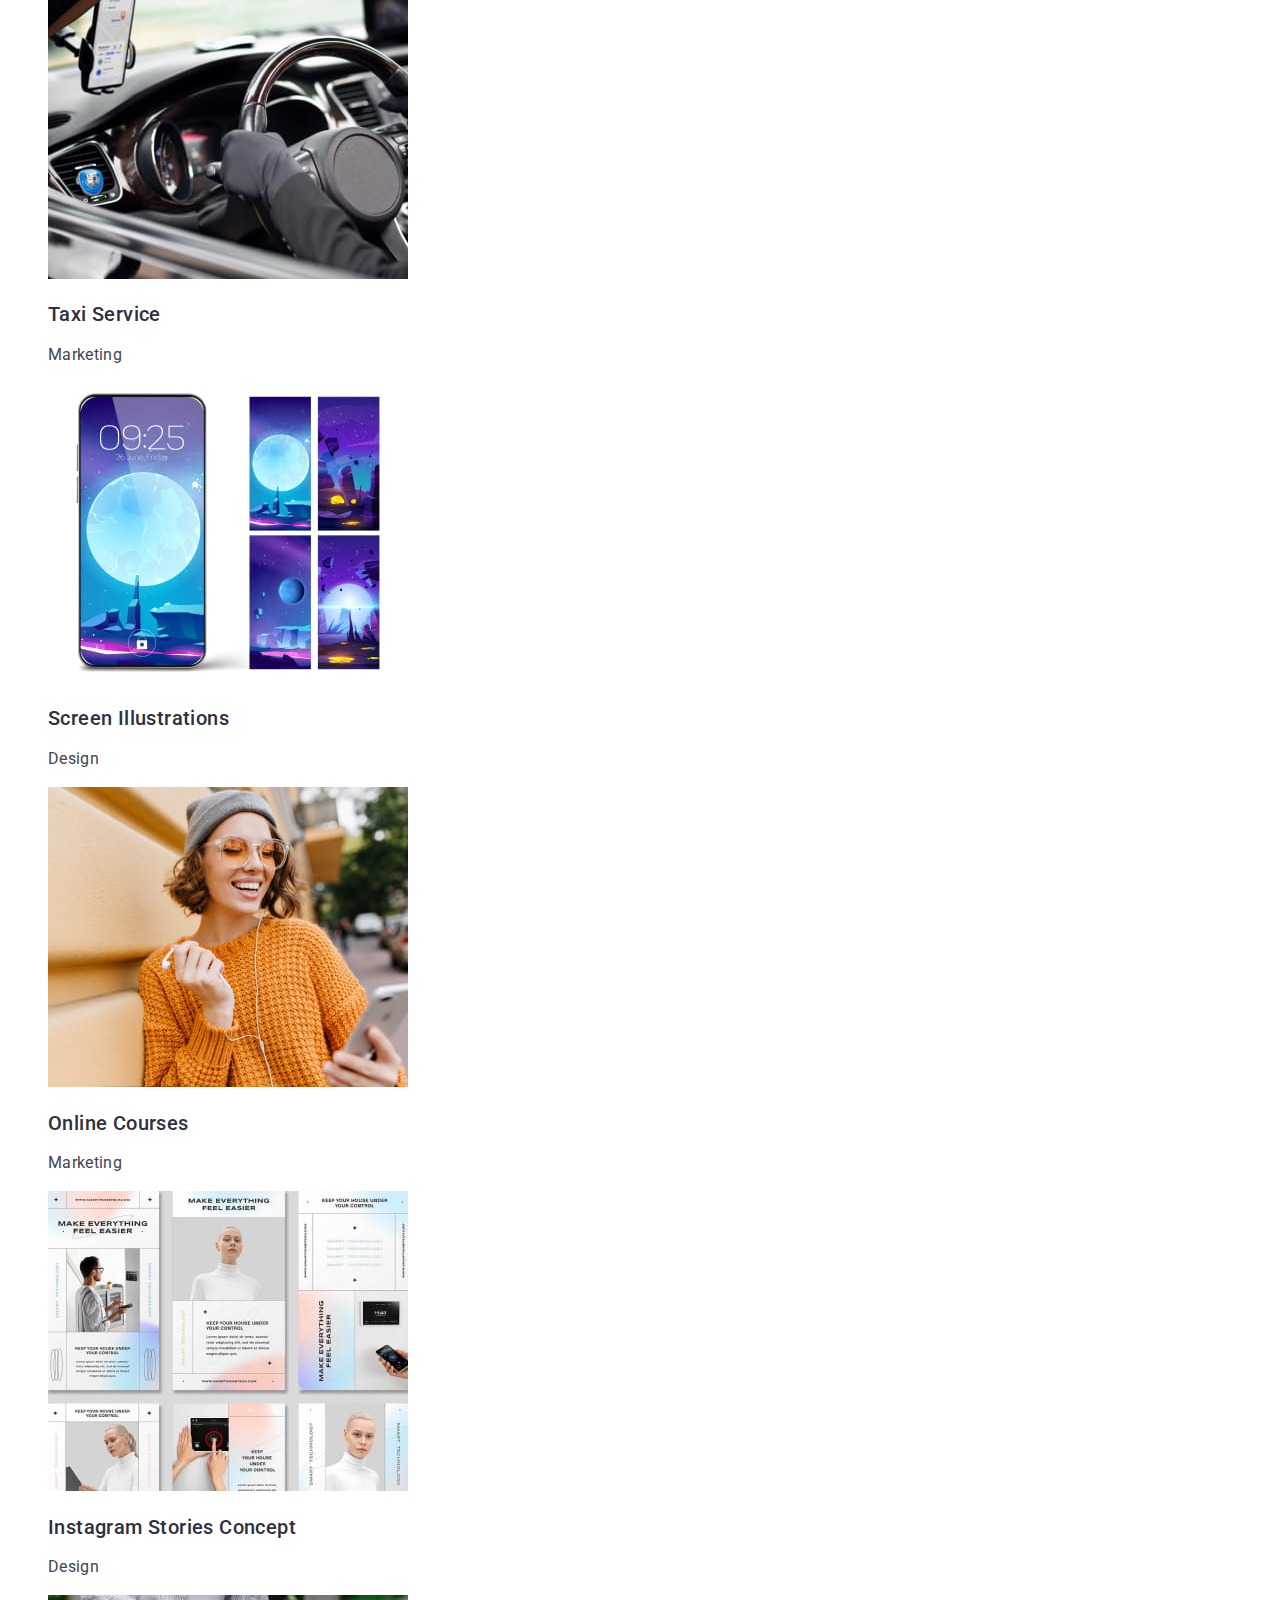
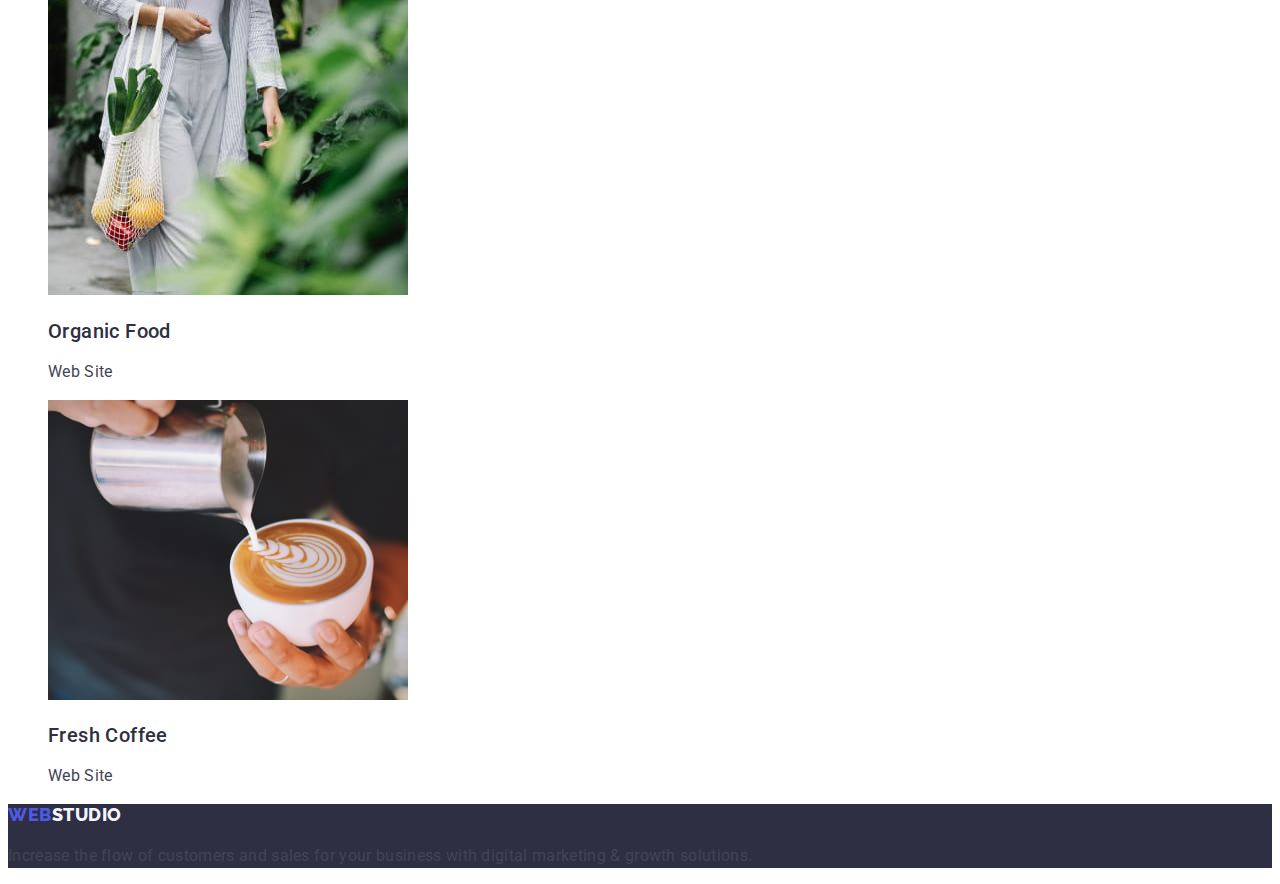
==== commit ad3228f8: "Update" ====
--- a/portfolio.html
+++ b/portfolio.html
@@ -168,18 +168,6 @@
           <li>
             <a href="" class="link">
               <img
-                src="./images/portfolio-page/food.jpg"
-                alt="a person holding a bag with food"
-                width="360"
-                height="300"
-              />
-              <h2 class="works-head">Organic Food</h2>
-              <p>Web Site</p></a
-            >
-          </li>
-          <li>
-            <a href="" class="link">
-              <img
                 src="./images/portfolio-page/coffee.jpg"
                 alt="a hand holding a cup of coffee"
                 width="360"
--- a/css/styles.css
+++ b/css/styles.css
@@ -80,10 +80,11 @@
 }
 
 .main-head {
-  color: var(--tertiary-text-color);
+  color: #ffffff;
   font-weight: 700;
   font-size: 56px;
   line-height: 1.07;
+  letter-spacing: 0.02em;
   text-align: center;
 }
 /* Buttons */
@@ -94,7 +95,7 @@
 
 .hero-button {
   background-color: var(--accent-color);
-  color: var(--tertiary-text-color);
+  color: #ffffff;
   font-weight: 500;
   font-size: 16px;
   line-height: 1.5;
@@ -108,9 +109,11 @@
 }
 
 .feature-head {
+  color: #2e2f42;
   font-weight: 500;
   font-size: 20px;
   line-height: 1.2;
+  letter-spacing: 0.02em;
 }
 
 .duties-head,
@@ -119,8 +122,13 @@
   font-weight: 700;
   font-size: 36px;
   line-height: 1.11;
+  letter-spacing: 0.02em
   text-align: center;
   text-transform: capitalize;
+}
+
+.team {
+  background-color: #2e2f42;
 }
 
 .worker-name {
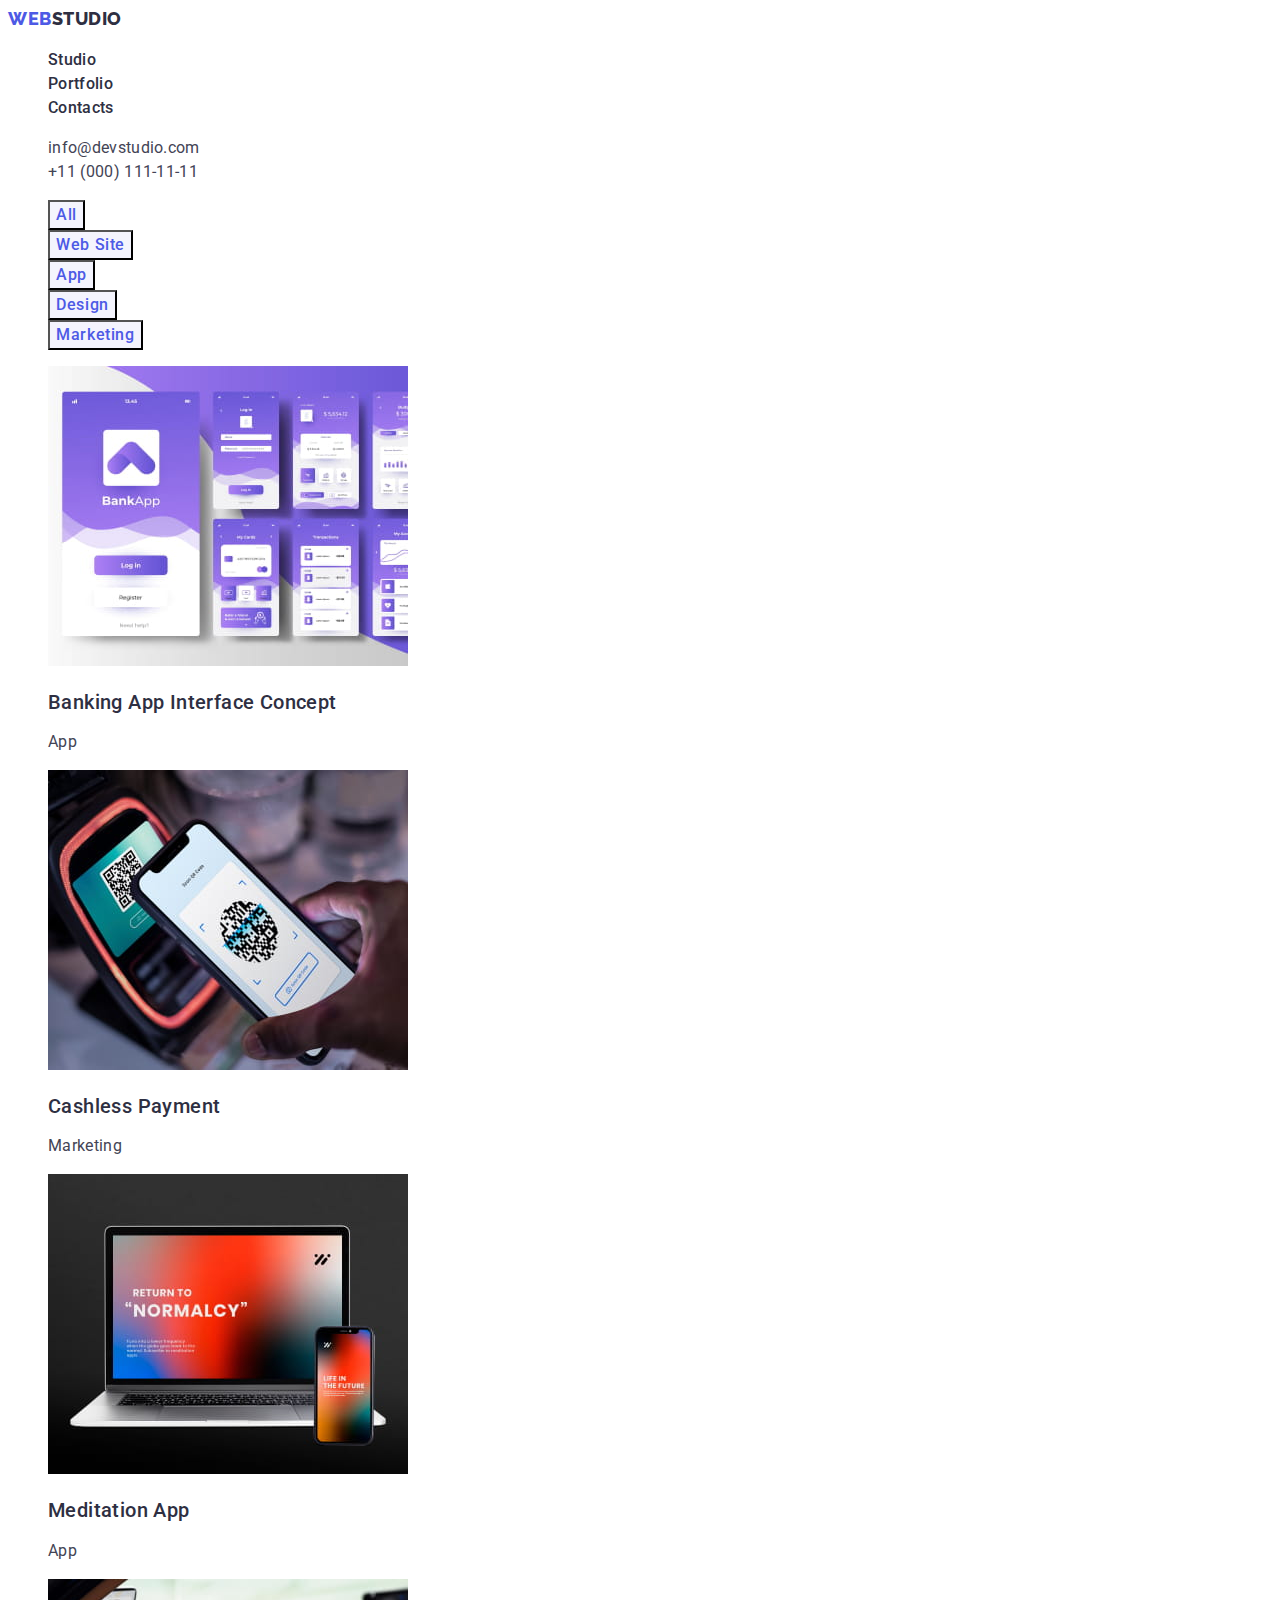
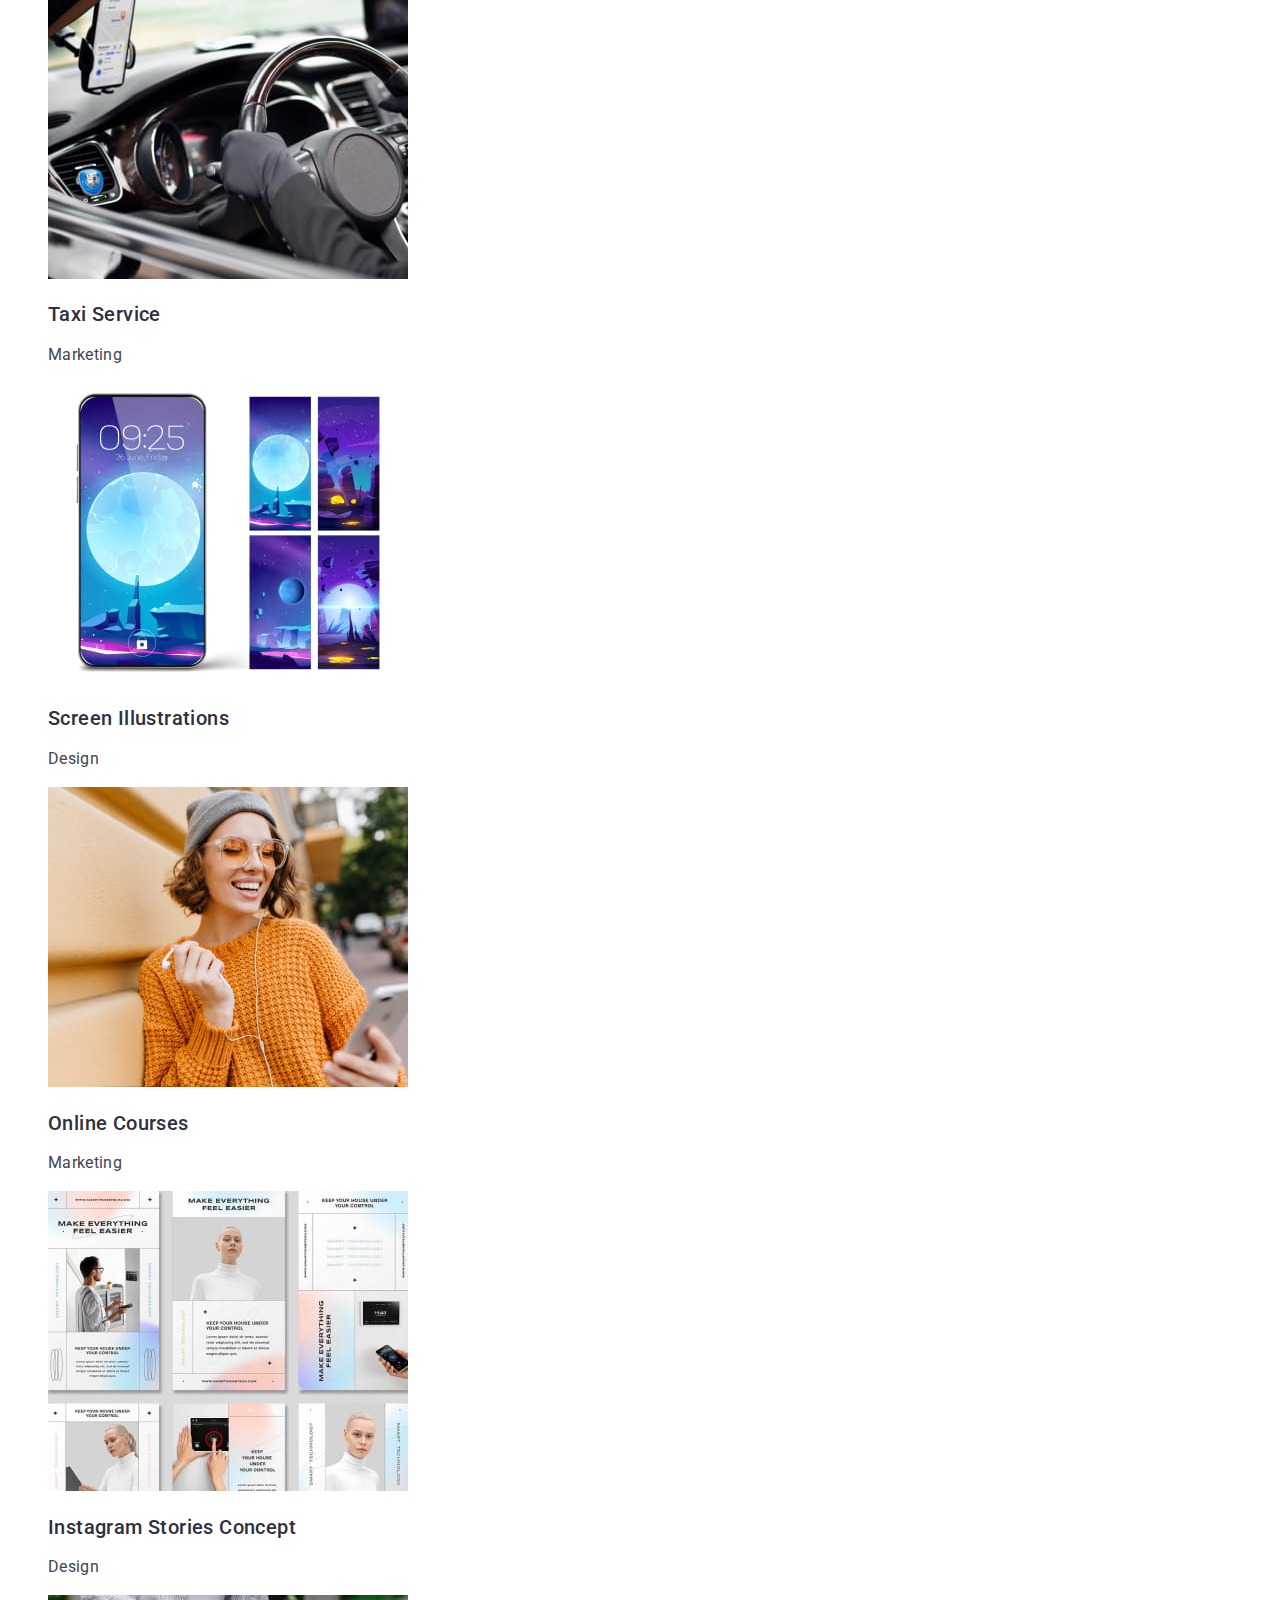
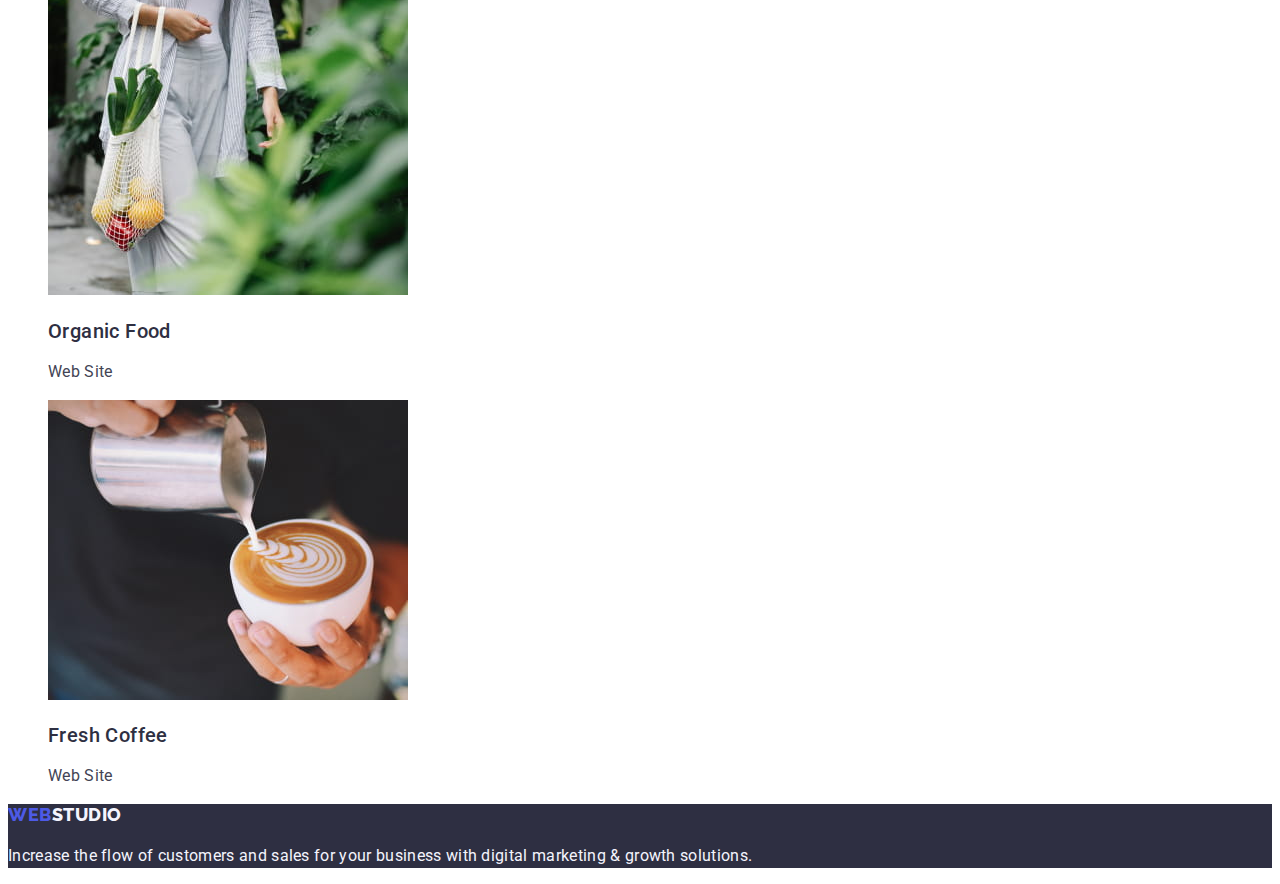
==== commit 47a6231f: "Update" ====
--- a/portfolio.html
+++ b/portfolio.html
@@ -16,29 +16,33 @@
   <body>
     <!-- Header -->
     <header>
-      <nav>
-        <a href="./index.html" class="logo link"
-          >Web<span class="logo-accent">Studio</span></a
+      <nav class="header-nav">
+        <a href="./index.html" class="header-logo link"
+          >Web<span class="header-logo-accent">Studio</span></a
         >
-        <ul class="site-nav list">
+        <ul class="header-nav-list list">
           <li>
-            <a href="./index.html" class="link menu">Studio</a>
+            <a href="./index.html" class="header-nav-item link">Studio</a>
           </li>
           <li>
-            <a href="./portfolio.html" class="link menu current">Portfolio</a>
+            <a href="./portfolio.html" class="header-nav-item link"
+              >Portfolio</a
+            >
           </li>
-          <li><a href="" class="link menu">Contacts</a></li>
+          <li><a href="" class="header-nav-item link">Contacts</a></li>
         </ul>
       </nav>
-      <address class="font">
-        <ul class="contacts list">
+      <address class="header-contacts">
+        <ul class="header-contacts-list list">
           <li>
-            <a href="mailto:info@devstudio.com" class="link no-line"
+            <a
+              href="mailto:info@devstudio.com"
+              class="header-contacts-item link"
               >info@devstudio.com</a
             >
           </li>
           <li>
-            <a href="tel:+110001111111" class="link no-line"
+            <a href="tel:+110001111111" class="header-contacts-item link"
               >+11 (000) 111-11-11</a
             >
           </li>
@@ -48,25 +52,24 @@
     <!-- Main -->
     <main>
       <section>
-        <h1 hidden>Our works</h1>
+        <h1 hidden>Portfolio</h1>
         <ul class="list">
           <li>
-            <button type="button" class="button filter-button">All</button>
+            <button type="button" class="button filter-btn">All</button>
           </li>
           <li>
-            <button type="button" class="button filter-button">Web Site</button>
+            <button type="button" class="button filter-btn">Web Site</button>
           </li>
           <li>
-            <button type="button" class="button filter-button">App</button>
+            <button type="button" class="button filter-btn">App</button>
           </li>
           <li>
-            <button type="button" class="button filter-button">Design</button>
+            <button type="button" class="button filter-btn">Design</button>
           </li>
           <li>
-            <button type="button" class="button filter-button">
-              Marketing
-            </button>
+            <button type="button" class="button filter-btn">Marketing</button>
           </li>
+          <!-- Works section -->
         </ul>
         <ul class="list">
           <li>
@@ -77,8 +80,8 @@
                 width="360"
                 height="300"
               />
-              <h2 class="works-head">Banking App Interface Concept</h2>
-              <p class="works-text">App</p></a
+              <h2 class="works-subtitle">Banking App Interface Concept</h2>
+              <p class="works-descr">App</p></a
             >
           </li>
           <li>
@@ -89,8 +92,8 @@
                 width="360"
                 height="300"
               />
-              <h2 class="works-head">Cashless Payment</h2>
-              <p class="works-text">Marketing</p></a
+              <h2 class="works-subtitle">Cashless Payment</h2>
+              <p class="works-descr">Marketing</p></a
             >
           </li>
           <li>
@@ -101,8 +104,8 @@
                 width="360"
                 height="300"
               />
-              <h2 class="works-head">Meditation App</h2>
-              <p class="works-text">App</p></a
+              <h2 class="works-subtitle">Meditation App</h2>
+              <p class="works-descr">App</p></a
             >
           </li>
           <li>
@@ -113,8 +116,8 @@
                 width="360"
                 height="300"
               />
-              <h2 class="works-head">Taxi Service</h2>
-              <p class="works-text">Marketing</p></a
+              <h2 class="works-subtitle">Taxi Service</h2>
+              <p class="works-descr">Marketing</p></a
             >
           </li>
           <li>
@@ -125,8 +128,8 @@
                 width="360"
                 height="300"
               />
-              <h2 class="works-head">Screen Illustrations</h2>
-              <p class="works-text">Design</p></a
+              <h2 class="works-subtitle">Screen Illustrations</h2>
+              <p class="works-descr">Design</p></a
             >
           </li>
           <li>
@@ -137,8 +140,8 @@
                 width="360"
                 height="300"
               />
-              <h2 class="works-head">Online Courses</h2>
-              <p class="works-text">Marketing</p></a
+              <h2 class="works-subtitle">Online Courses</h2>
+              <p class="works-descr">Marketing</p></a
             >
           </li>
           <li>
@@ -149,8 +152,8 @@
                 width="360"
                 height="300"
               />
-              <h2 class="works-head">Instagram Stories Concept</h2>
-              <p class="works-text">Design</p></a
+              <h2 class="works-subtitle">Instagram Stories Concept</h2>
+              <p class="works-descr">Design</p></a
             >
           </li>
           <li>
@@ -161,8 +164,8 @@
                 width="360"
                 height="300"
               />
-              <h2 class="works-head">Organic Food</h2>
-              <p class="works-text">Web Site</p></a
+              <h2 class="works-subtitle">Organic Food</h2>
+              <p class="works-descr">Web Site</p></a
             >
           </li>
           <li>
@@ -173,17 +176,17 @@
                 width="360"
                 height="300"
               />
-              <h2 class="works-head">Fresh Coffee</h2>
-              <p class="works-text">Web Site</p></a
+              <h2 class="works-subtitle">Fresh Coffee</h2>
+              <p class="works-descr">Web Site</p></a
             >
           </li>
         </ul>
       </section>
     </main>
     <!-- Footer -->
-    <footer class="background footer">
-      <a href="./index.html" class="logo link"
-        >Web<span class="logo-accent">Studio</span></a
+    <footer class="footer-dark-bg footer">
+      <a href="./index.html" class="footer-logo link"
+        >Web<span class="footer-logo-accent">Studio</span></a
       >
       <p class="footer-text">
         Increase the flow of customers and sales for your business with digital
--- a/css/styles.css
+++ b/css/styles.css
@@ -7,6 +7,7 @@
   --accent-color: #4d5ae5;
   --secondary-accent-color: #404bbf;
 }
+
 body {
   background-color: var(--primary-bg-color);
   color: var(--primary-text-color);
@@ -19,13 +20,20 @@
 .list {
   list-style-type: none;
 }
+
 .link {
   text-decoration: none;
 }
 
+.button {
+  font-family: Roboto, sans-serif;
+  cursor: pointer;
+}
+
 /* Header */
+
 /* Logo */
-.logo {
+.header-logo {
   color: #4d5ae5;
   font-family: Raleway, sans-serif;
   font-weight: 800;
@@ -35,51 +43,49 @@
   text-transform: uppercase;
 }
 
-.logo-accent {
-  color: #2e2f42;
-}
-
-.logo-accent:hover,
-.logo-accent:focus {
-  color: var(--secondary-accent-color);
-}
-
-.site-nav .menu {
-  color: #2e2f42;
-  font-weight: 500;
-  font-size: 16px;
-  line-height: 1.5;
-}
-
-.site-nav .link.current {
-  color: var(--accent-color);
-}
-
-.site-nav .link:hover,
-.site-nav .link:focus {
+.header-logo-accent {
+  color: var(--secondary-text-color);
+}
+
+.header-nav-item {
+  color: var(--secondary-text-color);
+  font-weight: 500;
+  font-size: 16px;
+  line-height: 1.5;
+}
+
+/* .current { */
+/* color: var(--accent-color); */
+/* } */
+
+.header-nav-item:hover,
+.header-nav-item:focus {
   color: #404bbf;
 }
 
-.font {
+.header-contacts {
   font-style: normal;
 }
 
-.contacts .link {
+.header-contacts-item {
   color: var(--primary-text-color);
   font-size: 16px;
   line-height: 1.5;
 }
 
-.contacts .link:hover,
-.contacts .link:focus {
-  color: var(--accent-color);
-}
-
-.background {
+.header-contacts-item:hover,
+.header-contacts-item:focus {
+  color: #404bbf;
+}
+
+/* Main */
+
+/* Hero section*/
+.hero-dark-bg {
   background-color: var(--secondary-bg-color);
 }
 
-.main-head {
+.hero-title {
   color: #ffffff;
   font-weight: 700;
   font-size: 56px;
@@ -87,13 +93,8 @@
   letter-spacing: 0.02em;
   text-align: center;
 }
-/* Buttons */
-.button {
-  font-family: Roboto, sans-serif;
-  cursor: pointer;
-}
-
-.hero-button {
+
+.hero-btn {
   background-color: var(--accent-color);
   color: #ffffff;
   font-weight: 500;
@@ -102,13 +103,14 @@
   letter-spacing: 0.04em;
 }
 
-.hero-button:hover,
-.hero-button:focus,
-.hero-button:active {
+.hero-btn:hover,
+.hero-btn:focus,
+.hero-btn:active {
   background-color: var(--secondary-accent-color);
 }
 
-.feature-head {
+/* Features section */
+.feature-subtitle {
   color: #2e2f42;
   font-weight: 500;
   font-size: 20px;
@@ -116,43 +118,67 @@
   letter-spacing: 0.02em;
 }
 
-.duties-head,
-.team-head {
+/* Duties section */
+.duties-title,
+.team-title {
   color: var(--secondary-text-color);
   font-weight: 700;
   font-size: 36px;
   line-height: 1.11;
-  letter-spacing: 0.02em
+  letter-spacing: 0.02em;
   text-align: center;
   text-transform: capitalize;
 }
 
-.team {
-  background-color: #2e2f42;
-}
-
-.worker-name {
+/* Team section */
+.team-bg {
+  background-color: #f4f4fd;
+}
+
+.team-item-bg {
+  background-color: #ffffff;
+}
+
+.team-worker-name {
+  color: var(--secondary-text-color);
   font-weight: 500;
   font-size: 20px;
   line-height: 1.2;
-}
-
-.worker-role {
-  font-size: 16px;
-  line-height: 1.5;
+  letter-spacing: 0.02em;
+}
+
+.team-worker-role {
+  font-size: 16px;
 }
 
 /* Footer */
-.footer .logo-accent {
+
+.footer-dark-bg {
+  background-color: var(--secondary-bg-color);
+}
+
+/* Logo */
+.footer-logo {
+  color: #4d5ae5;
+  font-family: Raleway, sans-serif;
+  font-weight: 800;
+  font-size: 18px;
+  line-height: 1.17;
+  letter-spacing: 0.03em;
+  text-transform: uppercase;
+}
+
+.footer-logo-accent {
   color: #f4f4fd;
 }
 
 .footer-text {
-  color: var(--tertiary-text-color);
-}
-
-/* Portfolio */
-.filter-button {
+  color: #f4f4fd;
+}
+
+/* Portfolio-page */
+
+.filter-btn {
   background-color: var(--tertiary-bg-color);
   color: var(--accent-color);
   font-size: 16px;
@@ -161,13 +187,15 @@
   text-align: center;
   letter-spacing: 0.04em;
 }
-.filter-button:hover,
-.filter-button:focus,
-.filter-button:active {
+.filter-btn:hover,
+.filter-btn:focus,
+.filter-btn:active {
   background-color: var(--secondary-accent-color);
-  color: var(--tertiary-text-color);
-}
-.works-head {
+  color: #ffffff;
+}
+
+/* Works section */
+.works-subtitle {
   color: var(--secondary-text-color);
   font-weight: 500;
   font-size: 20px;
@@ -175,6 +203,6 @@
   letter-spacing: 0.02em;
 }
 
-.works-text {
+.works-descr {
   color: #434455;
 }
